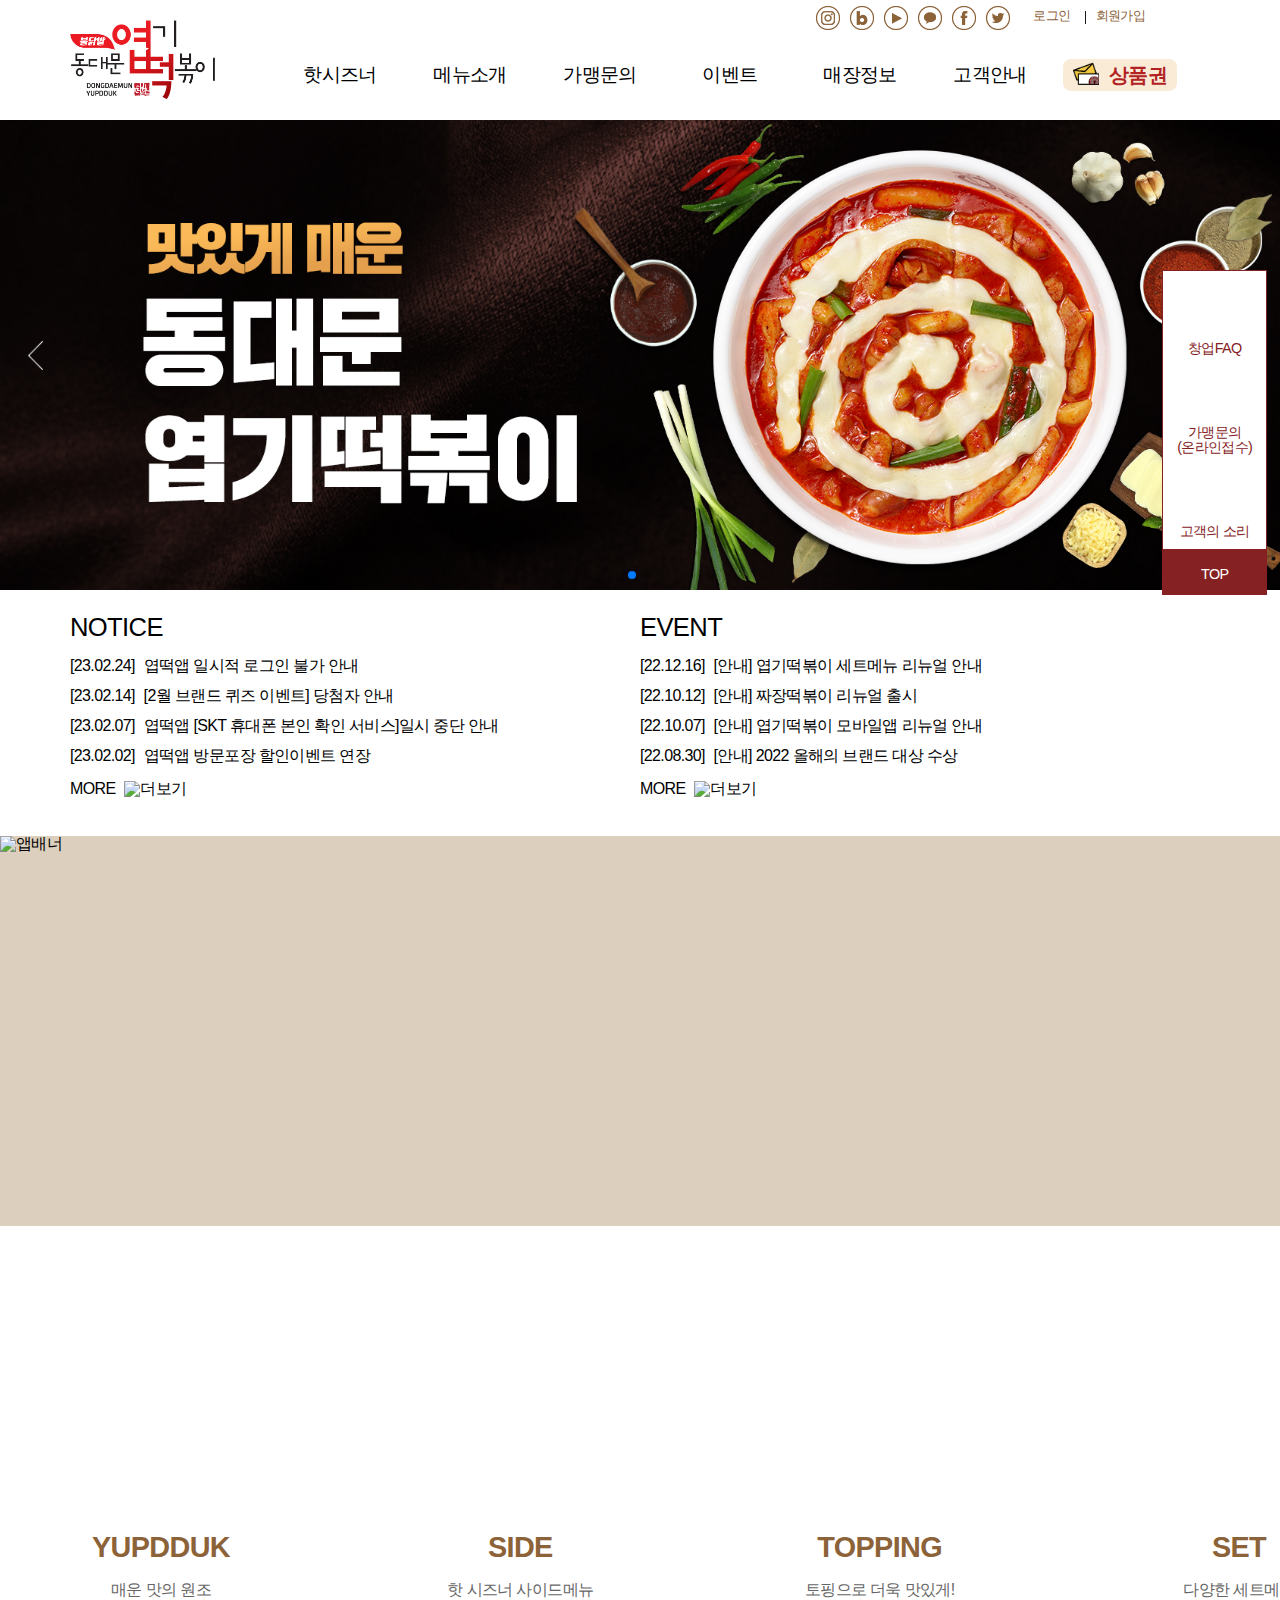
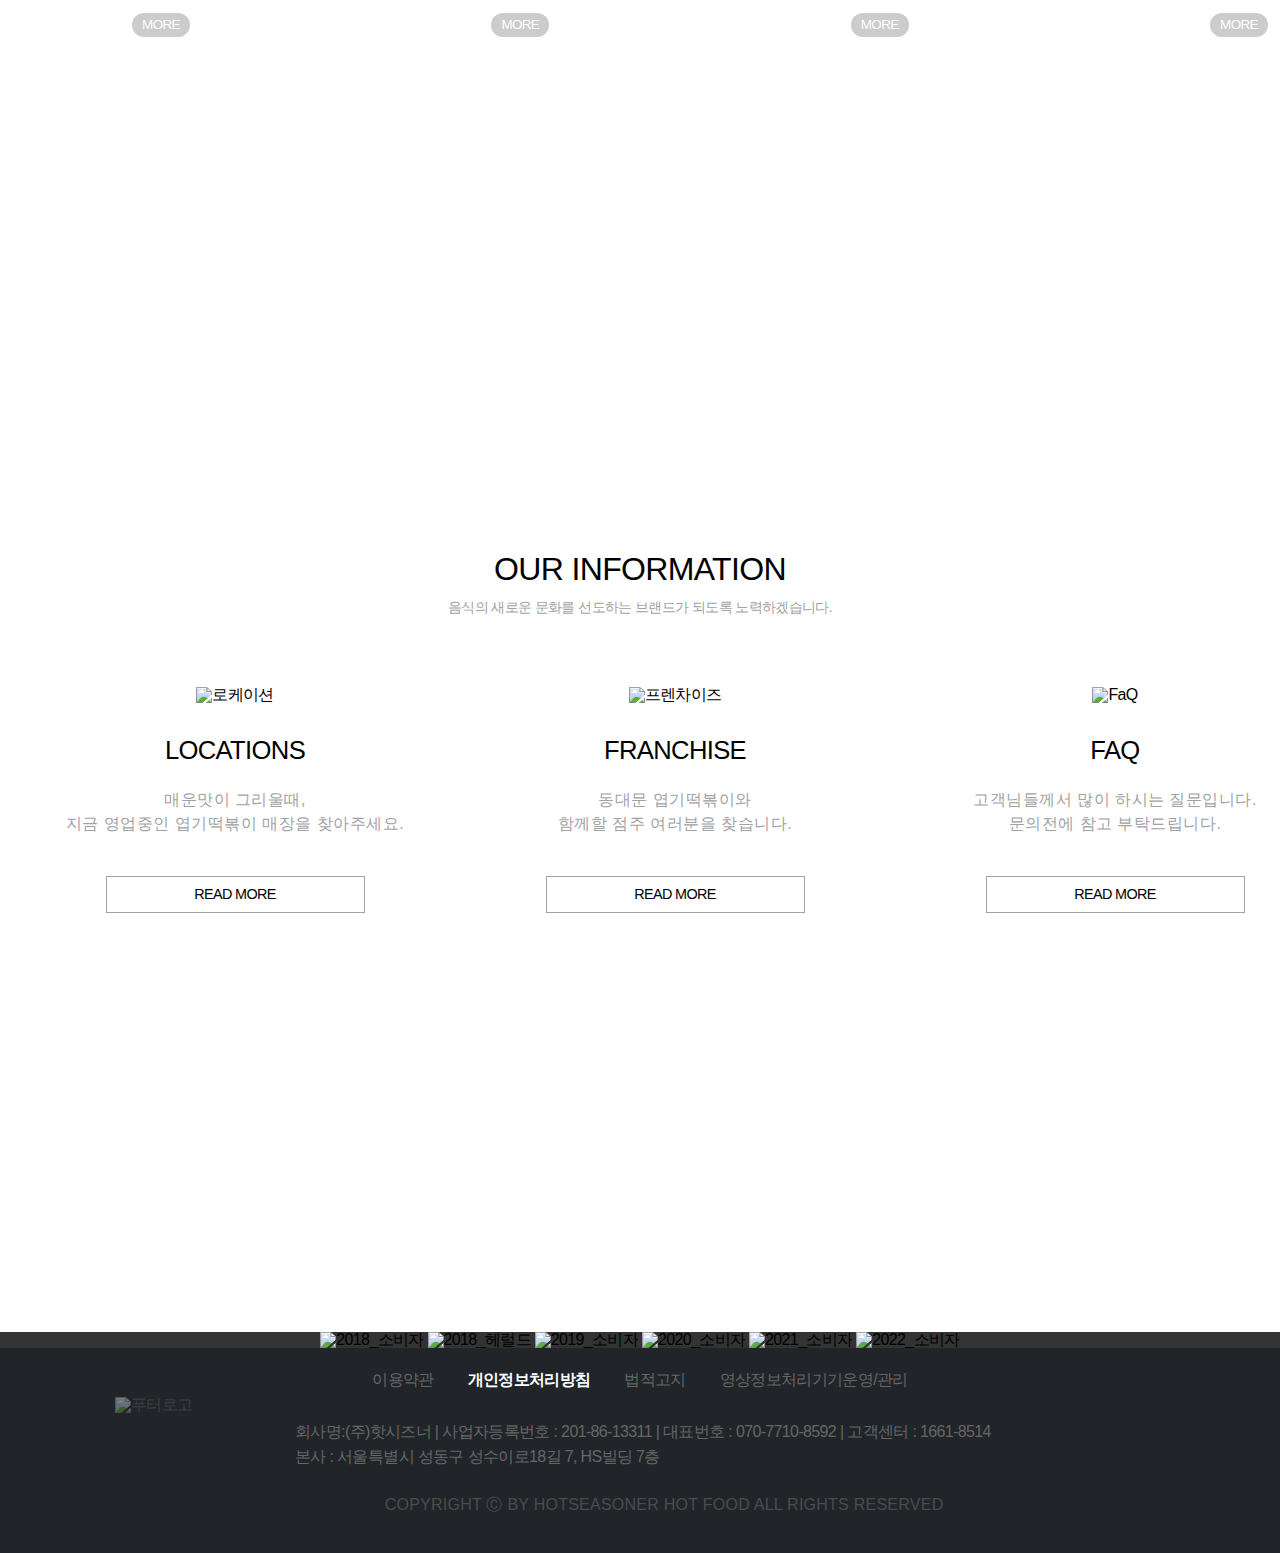
==== index.html @ ea58d8e4 "Merge pull request #7 from devicepac/devicepac" ====
<!DOCTYPE html>
<html lang="ko">
  <head>
    <meta charset="UTF-8" />
    <meta http-equiv="X-UA-Compatible" content="IE=edge" />
    <meta
      name="viewport"
      content="width=device-width, initial-scale=1.0, minimun-scale=1.0, maximum-scale=1, user-scalable=no"
    />
    <title>엽기떡볶이</title>
    <!-- Link Swiper's CSS -->
    <!-- <link
      rel="alternate"
      media="only screen and (max-width: 640px)"
      href="https://m.interpark.com"
    /> -->
    <!-- *필수 html5 버전처리 -->
    <!--[if lt IE 9]>
      <script src="js/html5shiv.js"></script>
    <![endif]-->

    <!-- css 초기화 -->
    <link rel="stylesheet" href="./css/reset.css" />

    <!-- vender pre fix -->
    <!-- 다양한 웹브라우저가 호환되게 하는 작업 -->
    <script src="js/prefixfree.min.js"></script>

    <!-- 반응형 -->
    <script src="/js/respond.min.js"></script>
    <!-- Jquery -->
    <script src="https://code.jquery.com/jquery-3.6.0.js"></script>
    <script src="./js/my.js"></script>
    <!-- Swiper JS -->
    <link
      rel="stylesheet"
      href="https://cdn.jsdelivr.net/npm/swiper@9/swiper-bundle.min.css"
    />
    <script src="https://cdn.jsdelivr.net/npm/swiper@9/swiper-bundle.min.js"></script>
    <!--//Swiper JS -->

    <link rel="stylesheet" href="./css/style.css" />
    <link rel="stylesheet" href="./css/header.css" />
    <link rel="stylesheet" href="./css/mainslide.css" />
    <link rel="stylesheet" href="./css/notice.css" />
    <link rel="stylesheet" href="./css/banner.css" />
    <link rel="stylesheet" href="./css/reco-menu.css" />
    <link rel="stylesheet" href="./css/quickmenu.css" />
    <link rel="stylesheet" href="./css/footer.css" />
    <link rel="stylesheet" href="./css/notice.css" />
    <link rel="stylesheet" href="./css/quickmenu.css" />
  </head>
  <body>
    <!-- 전체틀 -->
    <div class="quickmenu">
      <ul class="quickmenu-list">
        <li><a href="#"> 창업FAQ </a></li>
        <li>
          <a href="#">
            가맹문의
            <p>(온라인접수)</p>
          </a>
        </li>
        <li>
          <a href="#"> 고객의 소리 </a>
        </li>
        <li class="scroll-top-btn">
          <a href="#"> TOP </a>
        </li>
      </ul>
    </div>
    <div id="wrap">
      <!-- 헤더 -->
      <header class="header">
        <div class="inner">
          <div class="logo">
            <a href="#">
              <img src="./images/logo.png" alt="로고" />
            </a>
          </div>
          <div class="header-menu">
            <div class="social">
              <ul class="sns-link">
                <li>
                  <a href="#"
                    ><img src="./images/sns-instargram.png" alt="sns-이미지"
                  /></a>
                </li>
                <li>
                  <a href="#"
                    ><img src="./images/sns-blog.png" alt="sns-이미지"
                  /></a>
                </li>
                <li>
                  <a href="#"
                    ><img src="./images/sns-youtube.png" alt="sns-이미지"
                  /></a>
                </li>
                <li>
                  <a href="#"
                    ><img src="./images/sns-kakao.png" alt="sns-이미지"
                  /></a>
                </li>
                <li>
                  <a href="#"
                    ><img src="./images/sns-facebook.png" alt="sns-이미지"
                  /></a>
                </li>
                <li>
                  <a href="#"
                    ><img src="./images/sns-tw.png" alt="sns-이미지"
                  /></a>
                </li>
              </ul>
              <ul class="account-box">
                <li><a href="#">로그인</a></li>
                <li><a href="#">회원가입</a></li>
              </ul>
            </div>
            <div class="nav-area">
              <ul class="main-menu">
                <li><a href="#">핫시즈너</a></li>
                <li><a href="#">메뉴소개</a></li>
                <li><a href="#">가맹문의</a></li>
                <li><a href="#">이벤트</a></li>
                <li><a href="#">매장정보</a></li>
                <li><a href="#">고객안내</a></li>
                <li>
                  <a href="#" class="gift-card">
                    <span>
                      <img src="./images/GiftCard.png" alt="상품권 이미지" />
                      상품권
                    </span>
                  </a>
                </li>
              </ul>
              <div class="sub-menu">
                <div class="inner">
                  <ul class="sub-menu-list">
                    <li><a href="#">회사소개</a></li>
                    <li><a href="#">BI&CI</a></li>
                    <li><a href="#">브랜드소개</a></li>
                    <li><a href="#">오시는길</a></li>
                  </ul>
                  <ul class="sub-menu-list">
                    <li><a href="#">엽기떡볶이 메뉴</a></li>
                  </ul>
                  <ul class="sub-menu-list">
                    <li><a href="#">인테리어</a></li>
                    <li><a href="#">창업절차</a></li>
                    <li><a href="#">개설비용</a></li>
                    <li><a href="#">창업FAQ</a></li>
                    <li><a href="#">가맹문의</a></li>
                  </ul>
                  <ul class="sub-menu-list">
                    <li><a href="#">이벤트&안내</a></li>
                  </ul>
                  <ul class="sub-menu-list">
                    <li><a href="#">엽기떡볶이 매장</a></li>
                  </ul>
                  <ul class="sub-menu-list">
                    <li><a href="#">공지사항</a></li>
                    <li><a href="#">자주하는 질문</a></li>
                    <li><a href="#">고객의 소리</a></li>
                    <li><a href="#">엽기떡볶이 미디어</a></li>
                  </ul>
                  <ul class="sub-menu-list">
                    <li><a href="#">상품권 구매</a></li>
                    <li><a href="#">상품권 연장</a></li>
                    <li><a href="#">상품권 환불</a></li>
                    <li><a href="#">상품권 재발급</a></li>
                    <li><a href="#">상품권 유의사항</a></li>
                  </ul>
                </div>
              </div>
            </div>
          </div>
          <div class="mobile-header-menu">
            <button class="mobile-nav-call">
              <img
                src="./images/mobile-menu-img.png"
                alt="모바일 이미지 버튼"
              />
            </button>
          </div>
          <div class="mobile-nav-warp">
            <div class="mobile-nav-bg"></div>
            <nav class="mobile-nav-menu">
              <div class="account">
                <ul class="account-list">
                  <li><a href="#">로그인</a></li>
                  <li><a href="#">회원가입</a></li>
                </ul>
              </div>
              <ul class="mobile-nav-list">
                <li>
                  <a href="#">핫시즈너</a>
                  <ul class="mobile-lnb-list">
                    <li><a href="#">회사소개</a></li>
                    <li><a href="#">BI&CI</a></li>
                    <li><a href="#">브랜드소개</a></li>
                    <li><a href="#">오시는길</a></li>
                  </ul>
                </li>
                <li>
                  <a href="#">메뉴소개</a>
                  <ul class="mobile-lnb-list">
                    <li><a href="#">엽기떡볶이 메뉴</a></li>
                  </ul>
                </li>
                <li>
                  <a href="#">가맹문의</a>
                  <ul class="mobile-lnb-list">
                    <li><a href="#">인테리어컨셉</a></li>
                    <li><a href="#">창업절차</a></li>
                    <li><a href="#">개설비용</a></li>
                    <li><a href="#">창업FAQ</a></li>
                    <li><a href="#">가맹문의</a></li>
                  </ul>
                </li>
                <li>
                  <a href="#">이벤트</a>
                  <ul class="mobile-lnb-list">
                    <li><a href="#">이벤트 & 안내</a></li>
                  </ul>
                </li>
                <li>
                  <a href="#">매장정보</a>
                  <ul class="mobile-lnb-list">
                    <li><a href="#">엽기떡볶이 매장</a></li>
                  </ul>
                </li>
                <li>
                  <a href="#">고객안내</a>
                  <ul class="mobile-lnb-list">
                    <li><a href="#">공지사항</a></li>
                    <li><a href="#">자주하는 질문</a></li>
                    <li><a href="#">엽기떡볶이 미디어</a></li>
                  </ul>
                </li>
                <li>
                  <a href="#">
                    <span class="mobile-gift-card">
                      <img src="./images/GiftCard.png" alt="상품권 이미지" />
                      상품권
                    </span>
                  </a>
                </li>
              </ul>
            </nav>
          </div>
        </div>
      </header>
      <!-- 슬라이드 -->
      <section class="main-slide">
        <div class="inner">
          <div class="main-slide-control">
            <div class="pagination sw-mainslide-pg"></div>
          </div>
          <button class="sw-bt sw-prev"></button>
          <button class="sw-bt sw-next"></button>
          <div class="swiper main-slide-wrap">
            <div class="swiper-wrapper main-slide-wrapper">
              <div class="swiper-slide">
                <a href="#">
                  <img src="./images/slide1.jpg" alt="메인슬라이드" />
                </a>
              </div>
              <div class="swiper-slide">
                <a href="#">
                  <img src="./images/slide2.png" alt="메인슬라이드" />
                </a>
              </div>
            </div>
          </div>
        </div>
      </section>
      <script>
        var swiper = new Swiper(".main-slide-wrap", {
          slidesPerView: 1,
          speed: 1000,
          loop: true,
          autoplay: {
            delay: 5000,
            disableOnInteraction: false,
          },
          navigation: {
            nextEl: ".main-slide .sw-next",
            prevEl: ".main-slide .sw-prev",
          },
          pagination: {
            el: ".main-slide-control",
            clickable: true,
          },
        });
      </script>
      <!-- 공지사항 -->
      <section class="notice">
        <div class="inner">
          <div class="mobile"></div>
          <div class="notice-left">
            <p>NOTICE</p>
            <ul class="notice-notice">
              <li>
                <span class="notice-notice-list">[23.02.24]</span>
                엽떡앱 일시적 로그인 불가 안내
              </li>
              <li>
                <span class="notice-notice-list">[23.02.14]</span>
                [2월 브랜드 퀴즈 이벤트] 당첨자 안내
              </li>
              <li>
                <span class="notice-notice-list">[23.02.07]</span>
                엽떡앱 [SKT 휴대폰 본인 확인 서비스]일시 중단 안내
              </li>
              <li>
                <span class="notice-notice-list">[23.02.02]</span>
                엽떡앱 방문포장 할인이벤트 연장
              </li>
            </ul>
            <div class="notice-notice-more">
              <a href="#">MORE</a>
              <a href="#"><img src="images/morebtn.png" alt="더보기" /></a>
            </div>
          </div>
          <div class="notice-right">
            <p>EVENT</p>
            <ul class="notice-event">
              <li>
                <span class="notice-event-list">[22.12.16]</span>
                [안내] 엽기떡볶이 세트메뉴 리뉴얼 안내
              </li>
              <li>
                <span class="notice-event-list">[22.10.12]</span>
                [안내] 짜장떡볶이 리뉴얼 출시
              </li>
              <li>
                <span class="notice-event-list">[22.10.07]</span>
                [안내] 엽기떡볶이 모바일앱 리뉴얼 안내
              </li>
              <li>
                <span class="notice-event-list">[22.08.30]</span>
                [안내] 2022 올해의 브랜드 대상 수상
              </li>
            </ul>
            <div class="notice-event-more">
              <a href="#">MORE</a>
              <a href="#"><img src="images/morebtn.png" alt="더보기" /></a>
            </div>
          </div>
        </div>
      </section>
      <!-- 중간베너 -->
      <section class="banner">
        <div class="inner">
          <div class="banner-appbanner">
            <img src="images/app.banner.jpg" alt="앱배너" />
          </div>
        </div>
      </section>
      <!-- 추천메뉴 -->
      <section class="reco-menu">
        <div class="inner">
          <div class="reco-menu-title">
            <p>YUPDDUK MENU</p>
            <p>엽기떡볶이가 추천합니다.</p>
          </div>
          <ul class="reco-menu-list">
            <li>
              <div class="reco-menu-inner">
                <div class="reco-menu-innerbox">
                  <p>YUPDDUK</p>
                  <p>매운 맛의 원조</p>
                  <a href="#">MORE</a>
                </div>
              </div>
            </li>
            <li>
              <div class="reco-menu-inner">
                <div class="reco-menu-innerbox">
                  <p>SIDE</p>
                  <p>핫 시즈너 사이드메뉴</p>
                  <a href="#">MORE</a>
                </div>
              </div>
            </li>
            <li>
              <div class="reco-menu-inner">
                <div class="reco-menu-innerbox">
                  <p>TOPPING</p>
                  <p>토핑으로 더욱 맛있게!</p>
                  <a href="#">MORE</a>
                </div>
              </div>
            </li>
            <li>
              <div class="reco-menu-inner">
                <div class="reco-menu-innerbox">
                  <p>SET</p>
                  <p>다양한 세트메뉴</p>
                  <a href="#">MORE</a>
                </div>
              </div>
            </li>
          </ul>
        </div>
      </section>
      <!-- 비즈니스 -->
      <section class="bis">
        <div class="inner">
          <!-- 비지니스 타이틀 -->
          <div class="bis-title">
            <p>OUR INFORMATION</p>
            <h2>
              음식의 새로운 문화를 선도하는 브랜드가 되도록 노력하겠습니다.
            </h2>
          </div>
          <!-- 비지니스 메뉴 버튼 -->
          <div class="bis-gnb">
            <a href="#">
              <div class="bis-menu">
                <div class="bis-n">
                  <img src="/images/Location.jpg" alt="로케이션" />
                  <h3>LOCATIONS</h3>
                  <p>
                    매운맛이 그리울때,<br />지금 영업중인 엽기떡볶이 매장을
                    찾아주세요.
                  </p>
                  <div class="bis-button">
                    <p>READ MORE</p>
                  </div>
                </div>
              </div>
            </a>
            <a href="#">
              <div class="bis-menu">
                <div class="bis-n">
                  <img src="/images/FranChise.jpg" alt="프렌차이즈" />
                  <h3>FRANCHISE</h3>
                  <p>동대문 엽기떡볶이와<br />함께할 점주 여러분을 찾습니다.</p>
                  <div class="bis-button">
                    <p>READ MORE</p>
                  </div>
                </div>
              </div>
            </a>
            <a href="#">
              <div class="bis-menu">
                <div class="bis-n">
                  <img src="/images/faq.jpg" alt="FaQ" />
                  <h3>FAQ</h3>
                  <p>
                    고객님들께서 많이 하시는 질문입니다.<br />문의전에 참고
                    부탁드립니다.
                  </p>
                  <div class="bis-button">
                    <p>READ MORE</p>
                  </div>
                </div>
              </div>
            </a>
          </div>
          <!-- SNS -->
          <div class="bis-sns">
            <div class="bis-sns-u">
              <p>YUPDDUK SNS</p>
              <hr>
            </div>
            <div class="bis-sns-icon">
              <ul class="bis-sns-icon-t">
                <li><a href="#"><img src="/images/float_instargram3.png" alt=""></a></li>
                <li><a href="#"><img src="/images/float_blog3.png" alt=""></a></li>
                <li><a href="#"><img src="/images/float_youtube3.png" alt=""></a></li>
                <li><a href="#"><img src="/images/float_kakaotalk3.png" alt=""></a></li>
                <li><a href="#"><img src="/images/float_facebook3.png" alt=""></a></li>
                <li><a href="#"><img src="/images/float_twitter3.png" alt=""></a></li>
              </ul>
            </div>
            <div class="bis-sns-b">
              <p>YUPDDUK INSTARGRAM</p>
            </div>
          </div>
        </div>
      </section>
      <!-- 푸터 -->
      <footer class="footer">
        <div class="inner">
          <!-- 푸터 상단 -->
          <div class="footer-top">
            <div class="footer-top-i">
              <img src="/images/awards2.png" alt="2018_소비자" />
              <img src="/images/awards3.png" alt="2018_헤럴드" />
              <img src="/images/awards4.png" alt="2019_소비자" />
              <img src="/images/awards5.png" alt="2020_소비자" />
              <img src="/images/awards6.png" alt="2021_소비자" />
              <img src="/images/awards1.png" alt="2022_소비자" />
            </div>
          </div>
          <!-- 푸터 하단 -->
          <div class="footer-bottom">
            <div class="footer-bottom-i">
              <div class="footer-bottom-Information">
                <div class="footer-row">
                  <span class="fo-l"><a href="#">이용약관</a></span>
                  <span><a href="#"><strong>개인정보처리방침</strong></a></span>
                </div>
                <div class="footer-row">
                  <span class="fo-l"><a href="#">법적고지</a></span>
                  <span><a href="#">영상정보처리기기운영/관리</a></span>
                </div>
                <div class="footer-row-h">
                  <span><a href="#">TOP</a></span>
                </div>
              </div>
              <div class="footer-bottom-d">
                <div class="footer-bottom-company">
                  <div class="footer-bottom-company-left">
                    <img src="/images/footer_logo.png" alt="푸터로고" />
                  </div>
                  <div class="footer-bottom-company-right">
                    <div class="footer-bottom-company-right-u">
                      회사명:(주)핫시즈너 | 사업자등록번호 : 201-86-13311 |
                      대표번호 : 070-7710-8592 | 고객센터 : 1661-8514
                    </div>
                    <div class="footer-bottom-company-right-d">
                      본사 : 서울특별시 성동구 성수이로18길 7, HS빌딩 7층
                    </div>
                  </div>
                  <div class="footer-bottom-company-right-h">
                    <p>(주)핫시즈너</p>
                    <p>서울특별시 성동구 성수이로18길 7, HS빌딩 7층</p>
                    <p>대표번호 : 070-7710-8592&nbsp;&nbsp;&nbsp;&nbsp;&nbsp;&nbsp;고객센터 : 1661-8514</p>
                  </div>
                  <div class="footer-bottom-copyright-h">
                    <p>COPYRIGHT Ⓒ BY HOTSEASONER HOT FOOD ALL RIGHTS RESERVED</p>
                  </div>
                </div>
                <div class="footer-bottom-copyright">
                  <p>COPYRIGHT Ⓒ BY HOTSEASONER HOT FOOD ALL RIGHTS RESERVED</p>
                </div>
              </div>
            </div>
          </div>
        </div>
      </footer>
    </div>
  </body>
</html>
---- css/style.css ----
@charset "utf-8";
@import url("/css/font.css");

* {
  margin: 0;
  padding: 0;
  box-sizing: border-box;
  outline-style: none;
}
ul li {
  list-style: none;
}
a {
  color: #000;
  text-decoration: none;
}
img {
  vertical-align: middle;
  border: 0;
}
html {
  font-size: 16px;
}
body {
  font-family: "Noto Sans KR", sans-serif;
  line-height: 1;
  color: #000;
  letter-spacing: -0.64px;
  word-break: keep-all;
}
/* 공통클래스 */

/* float 해제 */
.clearfix::after {
  display: block;
  position: relative;
  content: "";
  width: 100%;
  clear: both;
}

/* 섹션 */
#wrap {
  padding-top: 120px;
}

.header {
  position: fixed;
  z-index: 9999;
  top: 0px;
  left: 0px;
  width: 100%;
  background: #fff;
}

/* 메인슬라이드 */

#wrap {
  padding-top: 120px;
}

@media screen and(max-width:1200px) {
}

@media screen and (max-width: 990px) {
  #wrap {
    padding-top: 57px;
  }
}

@media screen and(max-width:768px) {
}

@media screen and(max-width:576px) {
}
---- css/header.css ----
@charset "utf-8";

.header > .inner {
  display: flex;
  margin: 0 auto;
  max-width: 1140px;
  height: 120px;
}
.header .logo {
}

.header .logo > a {
  display: flex;
  flex-direction: column;
  justify-content: center;
  width: 100%;
  height: 100%;
}

.header .logo > a > img {
  width: 145px;
}

.header-menu {
  width: calc(100% - 145px);
}

.header-menu > .social {
  display: flex;
  justify-content: flex-end;
  width: 100%;
  height: 30px;
  padding-right: 55px;
  padding-top: 6px;
}

.social > .sns-link {
  margin-right: 8px;
  display: flex;
  height: 100%;
}
.sns-link > li {
  margin-right: 10px;
}

.sns-link > li > a {
  display: block;
}
.sns-link > li > a > img {
  width: 24px;
  height: 24px;
}

.account-box {
  display: flex;
  height: 100%;
}

.account-box > li {
  position: relative;
  margin-right: 10px;
}

.account-box > li > a {
  display: block;
  line-height: 20.16px;
  color: rgba(140, 98, 57);
  font-weight: 300;
  font-size: 13.44px;
  padding: 0px 10px;
}

.account-box > li > a:first-child {
  padding-left: 5px;
}

.account-box > li:last-child {
  margin-right: 0;
}

.account-box > li:first-child::after {
  display: block;
  position: absolute;
  right: -5px;
  top: 5px;
  content: "";
  width: 1px;
  height: 13.44px;
  background-color: #191919;
}

.header-menu > .nav-area {
  width: 100%;
  height: calc(100% - 30px);
  box-sizing: border-box;
  padding-left: 60px;
}

.main-menu {
  display: flex;
  width: 100%;
  height: 100%;
}

.main-menu > li {
  display: flex;
  flex-direction: column;
  justify-content: center;
  width: 130px;
}

.main-menu > li > a {
  display: block;
  width: 100%;
  text-align: center;
  font-size: 19.2px;
  font-family: 500;
}

.nav > li {
  display: flex;
  flex-direction: column;
  justify-content: center;
  width: 130px;
}

.nav > li > a {
  display: block;
  width: 100%;
  text-align: center;
  font-size: 19.2px;
  font-weight: 500;
}

.gift-card > span {
  background-color: #faebd7;
  padding: 5px 10px 5px 10px;
  border-radius: 8px;
  color: firebrick;
  font-weight: 700;
  font-size: 20px;
}

.gift-card > span > img {
  height: 23px;
  margin-right: 5px;
  margin-top: -6px;
}

.sub-menu {
  display: none;
  position: absolute;
  top: 120px;
  left: 0px;
  width: 100%;
  background-color: rgba(0, 0, 0, 0.9);
}

.sub-menu .inner {
  display: flex;
  justify-content: flex-start;
  margin: 0 auto;
  max-width: 1140px;
  height: 190px;
  padding-left: 205px;
}

.sub-menu-list {
  display: flex;
  flex-direction: column;
  width: 130px;
  height: 100%;
}
.sub-menu-list > li > a {
  display: block;
  width: 100%;
  text-align: center;
  font-size: 14.4px;
  line-height: 21.6px;
  padding-top: 12px;
  color: #fff;
  transition-duration: 0.1s;
}
.sub-menu-list > li > a:hover {
  color: rgb(255, 215, 0);
  font-size: 15px;
}

.mobile-header-menu {
  display: none;
  position: relative;
  width: calc(100% - 145px);
}

.mobile-header-menu > .mobile-nav-call {
  position: absolute;
  top: 50%;
  right: 30px;
  padding: 0px 8px;
  border: none;
  background: none;
  transform: translate(0%, -50%);
  cursor: pointer;
}

.mobile-nav-call > img {
  width: 24px;
  height: 24px;
}

.mobile-nav-warp {
  display: none;
  z-index: 99999;
  position: fixed;
  right: 0px;
  top: 0px;
  width: 100vw;
  height: 100vh;
}

.mobile-nav-warp > .mobile-nav-bg {
  position: absolute;
  top: 0px;
  left: 0px;
  width: 100%;
  height: 100%;
  background: rgba(0, 0, 0, 0.5);
}

.mobile-nav-warp > .mobile-nav-menu {
  position: absolute;
  right: -300px;
  top: 0px;
  display: flex;
  flex-direction: column;
  width: 300px;
  height: 100%;
  background-color: #f8f4eb;
}

.mobile-nav-menu > .account {
  width: 100%;
  height: 55.5px;
  padding: 20px 16px 16px 17px;
}

.account > .account-list {
  display: flex;
  width: 100%;
  height: auto;
}

.account-list > li {
  position: relative;
  margin-right: 15px;
  font-size: 15px;
}

.account-list > li:first-child::after {
  position: absolute;
  right: -8px;
  top: 0px;
  display: block;
  content: "";
  width: 1px;
  height: 15px;
  background-color: #000;
}

.mobile-nav-list {
  display: flex;
  flex-direction: column;
  width: 100%;
  height: auto;
}

.mobile-nav-list > li:first-child {
  border-top: 1px solid #e1d6c7;
}

.mobile-nav-list > li {
  width: 100%;
  border-bottom: 1px solid #e1d6c7;
}

.mobile-nav-list > li > a {
  display: block;
  width: 100%;
  padding: 20px 16px 20px 30px;
  font-size: 15px;
  color: #8c6239;
  border-bottom: 1px solid #e1d6c7;
}

.mobile-lnb-list {
  display: none;
  width: 100%;
  height: auto;
}

.mobile-lnb-list > li {
  width: 100%;
}

.mobile-lnb-list > li > a {
  display: block;
  width: 100%;
  padding: 20px 16px 20px 45px;
  font-size: 15px;
  color: #8c6239;
  background: #fff;
  transition-duration: 0.1s;
  border-bottom: 1px solid #e1d6c7;
}

.mobile-lnb-list > li > a:hover {
  background: #de1d24;
  color: #fff;
}

.mobile-gift-card {
  background-color: #faebd7;
  padding: 10px;
  border-radius: 8px;
  color: firebrick;
  font-weight: 700;
  font-size: 14px;
}

.mobile-nav-list > li:last-child {
  padding-left: 20px;
}

.mobile-gift-card > img {
  height: 23px;
  margin-right: 5px;
}
@media screen and (max-width: 1200px) {
  .header > .inner {
    max-width: 960px !important;
  }
  .header-menu {
    display: none;
  }
  .mobile-header-menu {
    display: block;
  }
}

@media screen and (max-width: 990px) {
  .header > .inner {
    max-width: 720px !important;
  }
}

@media screen and (max-width: 770px) {
  .header {
    height: auto;
  }
  .header > .inner {
    max-width: 540px !important;
    height: 57px;
  }
  .header .logo > a {
    margin-right: 16px;
  }
  .header .logo > a > img {
    width: 80px;
    height: auto;
  }
}

@media screen and (max-width: 576px) {
}
---- css/mainslide.css ----
@charset "utf-8";

.main-slide {
  width: 100%;
}
.main-slide > .inner {
  position: relative;
  width: 100%;
  height: 620px;
  transition-duration: 0.3s;
}

.main-slide-wrap {
  height: 100%;
}

.swiper-slide > a {
  position: relative;
  display: block;
  width: 100%;
  height: 100%;
  overflow: hidden;
}

.swiper-slide > a > img {
  position: absolute;
  top: 50%;
  left: 50%;
  transform: translate(-50%, -50%);
}

.main-slide .sw-bt {
  position: absolute;
  z-index: 999;
  width: 50px;
  height: 50px;
  border-radius: 25px;
  border: none;
  background: url(../images/slide-allow.png) no-repeat center;
  background-size: 15px;
  cursor: pointer;
}

.main-slide .sw-prev {
  left: 10px;
  top: 50%;
  transform: translateY(-50%);
}

.main-slide .sw-next {
  transform: scaleX(-1);
  right: 10px;
  top: 50%;
  transform: scaleX(-100%);
}

.main-slide-control {
  position: absolute;
  text-align: center;
  z-index: 999;
  bottom: 10px;
}

@media screen and (max-width: 1600px) {
  .main-slide > .inner {
    height: 470px;
    transition-duration: 0.01s;
  }
  .swiper-slide > a > img {
    height: 100%;
  }
}

@media screen and (max-width: 1200px) {
  .main-slide > .inner {
    height: 105vw;
  }
  .swiper-slide > a > img {
    top: 0px;
    transform: translate(-50%, -0%);
    width: 100%;
  }
  .main-slide-wrapper > div:first-child > a > img {
    content: url("/images/m-slide1.jpg");
  }
  .main-slide-wrapper > div:nth-child(2) > a > img {
    content: url("/images/m-slide2.png");
  }
}
---- css/notice.css ----
@charset "utf-8";


.notice .inner {
  margin: 0 auto;
  max-width: 1140px;
  height: 246px;
}
.notice > .inner > div {
  float: left;
}
/* 왼쪽 섹션 */
.notice-left {
    padding-top:15px;
  width: 50%;
  height: 100%;
}
.notice-left p {
  font-size: 1.6rem;
  margin: 10px 0;
}
.notice-notice{}
.notice-notice li{
    padding: 7px 0;
}
.notice-notice-list{
    padding-right:5px;
}
.notice-notice-more{
    padding-top: 10px;
}
.notice-notice-more a{
}
.notice-notice-more a img{
    margin-left:5px;
    height: 20px;
    width: 20px;
}
/* 오른쪽 섹션 */
.notice-right {
    padding-top:15px;
  width: 50%;
  height: 100%;
}
.notice-right p {
    font-size: 1.6rem;
    margin: 10px 0;
}
.notice-event{}
.notice-event li{
    padding:7px 0;
}
.notice-event-list{
    padding-right:5px;
}
.notice-event-more{
    padding-top: 10px;
}
.notice-event-more a{}
.notice-event-more a img{
    margin-left:5px;
    height: 20px;
    width: 20px;

}
---- css/banner.css ----
@charset "utf-8";

.banner .inner {
  max-width: 1903px;
  height: 390px;
  background: #ddcfbd;
}
.banner-appbanner > img {
  margin: auto;
  display: block;
  height: 390px;
  width: 1500px;
}
---- css/reco-menu.css ----
@charset "utf-8";

.reco-menu .inner {
  margin: 0 auto;
  max-width: 1903px;
  height: 855px;
  background: url("/images/menu-background.jpg") no-repeat center;
}
.reco-menu-title {
  text-align: center;
  padding: 90px;
}
.reco-menu-title p:first-child {
  font-size: 2.4rem;
  font-weight: 400;
  color: #fff;
}
.reco-menu-title p:last-child {
  font-size: 1.2rem;
  font-weight: 300;
  padding-top: 21px;
  color: #fff;
  opacity: 0.8;
}
.reco-menu-list {
  display: flex;
  justify-content: space-between;
  width: 1400px;
  height: 430px;
  margin: 0 auto;
}

.reco-menu-list > li {
  width: 322px;
  height: 100%;
  background: #fff;
}

.reco-menu-inner {
  width: 100%;
  height: 100%;
}
.reco-menu-list li:hover {
  width: 322px;
  height: 100%;
  background: red;
}

.reco-menu-list > li:first-child > div {
  background: url("/images/yupdduk.png") no-repeat;
  background-position: center bottom;
  background-size: 335px;
}
.reco-menu-innerbox {
  text-align: center;
}
.reco-menu-list
  li:hover
  > .reco-menu-inner
  > .reco-menu-innerbox
  > p:first-child {
  font-size: 1.8rem;
  font-weight: 400;
  padding-top: 3rem;
  padding-bottom: 1rem;
  color: #fff;
  font-weight: 600;
  transform: translateY(10px);
}
.reco-menu-innerbox p:first-child {
  font-size: 1.8rem;
  font-weight: 400;
  padding-top: 3rem;
  padding-bottom: 1rem;
  color: #8c6239;
  font-weight: 600;
  transition: all 0.7s ease-out;
}
.reco-menu-list
  li:hover
  > .reco-menu-inner
  > .reco-menu-innerbox
  > p:nth-child(2) {
  margin: 5px 0 15px 0;
  color: #fff;
  transform: translateY(10px);
}
.reco-menu-innerbox p:nth-child(2) {
  margin: 5px 0 15px 0;
  color: #666;
  transition: all 0.7s ease-out;
}
.reco-menu-list li:hover > .reco-menu-inner > .reco-menu-innerbox a {
  display: inline-block;
  font-size: 1rem;
  font-weight: 300;
  background: #d8b166;
  color: #fff;
  border-radius: 30px;
  padding: 5px 10px;
  transform: translateY(10px);
}
.reco-menu-innerbox a {
  display: inline-block;
  font-size: 0.84rem;
  font-weight: 300;
  background: #ccc;
  color: #fff;
  border-radius: 30px;
  padding: 5px 10px;
  transition: all 0.7s ease-out;
}
.reco-menu-list > li:nth-child(2) > div {
  background: url("/images/side.png") no-repeat;
  background-position: center bottom;
  background-size: 335px;
}
.reco-menu-list > li:nth-child(3) > div {
  background: url("/images/topping.png") no-repeat;
  background-position: center bottom;
  background-size: 335px;
}
.reco-menu-list > li:last-child > div {
  background: url("/images/set.png") no-repeat;
  background-position: center bottom;
  background-size: 335px;
}
---- css/quickmenu.css ----
@charset "utf-8";

.quickmenu {
  z-index: 9999;
  position: fixed;
  top: 30%;
  right: 1%;
  width: 105px;
  height: auto;
  border: 1px solid#852123;
  background: #fff;
  font-size: 0.9em;
}

.quickmenu > .quickmenu-list {
  display: flex;
  flex-direction: column;
  width: 100%;
  height: 100%;
}

.quickmenu-list > li {
  width: 100%;
  height: auto;
}

.quickmenu-list > li > a {
  display: block;
  width: 100%;
  height: 100%;
  text-align: center;
  padding-top: 70px;
  color: #852123;
  background-size: 53px 53px;
}

.quickmenu-list > li:first-child > a {
  background: url("/images/flyimg1.png") no-repeat center;
  background-size: 53px 53px;
}

.quickmenu-list > li:nth-child(2) > a {
  background: url("/images/flyimg2.png") no-repeat center 10px;
}

.quickmenu-list > li:nth-child(3) > a {
  background: url("/images/flyimg3.png") no-repeat center 10px;
  background: url("/images/flyimg2.png") no-repeat center 10px;
}

.quickmenu-list > li:nth-child(3) > a {
  background: url("/images/flyimg3.png") no-repeat center 10px;
}

.quickmenu-list > li:nth-child(4) {
  margin-top: 10px;
  background: #852123;
}
.quickmenu-list > li:nth-child(4) > a {
  line-height: 40px;
  padding-top: 5px;
  background-size: 5px 5px;
  color: #fff;
  background: url("/images/flly_arrow_top.png") no-repeat center 8px;
}
---- css/footer.css ----
@charset "utf-8";
/* 비지니스 */
.bis {
  height: 850.59px;
  padding: 72px 0;
  text-align: center;
}
.bis .inner {
  margin-left: auto;
  margin-right: auto;
  padding: 0 15px;
  max-width: 1400px;
  width: 100%;
  height: 686.59px;
  position: relative;
}
.bis-title > p {
  font-size: 32px;
  margin-bottom: 15px;
}
.bis-title > h2 {
  font-size: 14.4px;
  margin-bottom: 48px;
  color: #a0a2a4;
}
.bis-gnb {
  width: auto;
  display: flex;
  justify-content: space-between;
  position: absolute;
}
.bis-gnb > a:hover {
  transition: all 1s;
  border: 1px solid #000;
  box-shadow: 0 15px 25px 0 #ddd;
  box-sizing: border-box;
}
.bis-gnb > a:hover .bis-button {
  transition: all 1s;
  background: #000;
  color: #fff;
}
.bis-gnb > a:hover img {
  transition: all 1s;
  filter: brightness(50%);
}
.bis-menu {
  display: inline-block;
  padding: 0 15px;
  height: 557.31px;
}
.bis-n {
  width: 410px;
  height: 491.31px;
  margin: 24px auto 0;
}
.bis-n > img {
  width: 100%;
  height: 270px;
}
.bis-n > h3 {
  font-size: 25.6px;
  margin-bottom: 24px;
  padding-top: 35px;
}
.bis-n > p {
  font-size: 16px;
  margin-bottom: 16px;
  font-weight: 300;
  color: #6c757d;
  letter-spacing: 0.5px;
  line-height: 24px;
  color: #a0a2a4;
}
.bis-n .bis-button {
  margin: 40px 75.5px;
  padding: 10px;
  border: 1px solid #a0a2a4;
}
.bis-button p {
  font-size: 14.4px;
  height: 15px;
  width: 100%;
  border: none;
}
.bis-sns {
  display: none;
}
@media screen and (max-width: 1200px) {
  .bis {
    height: 192px;
    padding: 0 0 32px;
    margin-bottom: 32px;
  }
  .bis > .inner {
    height: 160px;
    width: 960px;
    margin: 0 auto;
  }
  .bis-title,
  .bis-gnb {
    display: none;
  }
  .bis-sns {
    display: block;
  }
  .bis-sns-u {
    color: #8c6239;
    font-size: 19.2px;
    height: 61.8px;
    padding: 0 15px;
    font-weight: 500;
    letter-spacing: 0.5px;
  }
  .bis-sns-u p {
    height: 28.8px;
    margin-bottom: 15px;
  }
  .bis-sns-u hr {
    margin: 16px auto;
    background: #8c6239;
    height: 1px;
    max-width: 16px;
  }
  .bis-sns-icon {
    width: 100%;
    height: 48px;
    padding: 0 15px;
  }
  .bis-sns-icon-t {
    display: flex;
  }
  .bis-sns-icon-t li {
    width: 150px;
    display: inline-block;
    justify-content: space-around;
  }
  .bis-sns-icon img {
    width: 40px;
    height: 40px;
  }
  .bis-sns-b {
    margin-top: 16px;
    height: 35.19px;
    display: flex;
    flex-basis: 100%;
    align-items: center;
    color: #8c6239;
    margin: 8px 0px;
    font-size: 12.8px;
  }
  .bis-sns-b::after,
  .bis-sns-b::before {
    content: "";
    flex-grow: 1;
    background: #f7f0e4;
    height: 1px;
    font-size: 0px;
    line-height: 0px;
    margin: 0px 16px;
  }
}
@media screen and (max-width: 992px) {
  .bis > .inner {
    width: 720px;
  }
  .bis-sns-icon {
    width: 690px;
  }
  .bis-sns-icon-t li {
    width: 110px;
  }
}
@media screen and (max-width: 768px) {
  .bis > .inner {
    width: 540px;
  }
  .bis-sns-icon {
    width: 510px;
  }
  .bis-sns-icon-t li {
    width: 80px;
  }
}
@media screen and (max-width: 576px) {
  .bis > .inner {
    margin: 0;
    width: 555px;
    padding: 0 15px;
  }
  .bis-sns-icon-t li {
    width: 80.83px;
  }
}
/* 하단 */
.footer {
  font-size: 16px;
}
.footer-top {
  background: #333;
  padding: 0px 15px;
  width: 100%;
  position: relative;
}
.footer-top-i {
  margin: 0 auto;
  text-align: center;
  list-style: none;
}
.footer-top img {
  display: inline-block;
  max-height: 81px;
}
.footer-bottom {
  background: #212529;
  color: #666666;
  padding: 24px 0;
  height: 205px;
  font-size: 16px;
}
.footer-bottom-i {
  display: block;
  margin: 0 auto;
  padding: 0 15px;
  width: 1140px;
  height: 139.09px;
}
.footer-bottom-Information {
  height: 24px;
  text-align: center;
  color: #666666;
}
.footer-row {
  display: inline-block;
}
.footer-row-h {
  display: none;
}
.footer-bottom-Information a {
  padding: 0 15px;
  font-weight: 400;
}
.footer-bottom-Information strong {
  color: #fff;
  font-weight: 600;
}
.footer-bottom-company {
  margin: 0 15px;
  height: 69.09px;
  display: flex;
}
.footer-bottom-company-left {
  width: 180px;
  padding: 0 15px;
  float: left;
}
.footer-bottom-company-left img {
  height: 67.09px;
  opacity: 0.4;
}
.footer-bottom-company-right {
  padding: 0 15px;
  width: 900px;
  text-align: bottom;
  position: relative;
}
.footer-bottom-company-right-u {
  margin-top: 15px;
  position: absolute;
  bottom: 25px;
}
.footer-bottom-company-right-d {
  position: absolute;
  bottom: 0px;
}
.footer-bottom-company-right-h {
  display: none;
}
.footer-bottom-copyright-h {
  display: none;
}
.footer-bottom-copyright {
  width: 1110px;
  height: 48px;
  position: relative;
}
.footer-bottom-copyright p {
  color: #4c4c4c;
  position: absolute;
  bottom: 0px;
  left: 27%;
  letter-spacing: 0.25px;
}
.footer-bottom-i {
  margin: 0 auto;
  padding: 0 15px;
}
.footer-bottom-Information a {
  color: #666666;
}
@media screen and (max-width: 1200px) {
  .footer-top {
    display: none;
  }
  .footer-bottom {
    padding: 0px;
    height: 275px;
    background: #212529;
  }
  .footer-bottom-i {
    margin: 0;
    padding: 0;
    width: 100%;
  }
  .footer-bottom-Information {
    background: #f7f0e4;
    padding: 5px 0 10px;
    width: 100%;
    height: 113.83px;
  }
  .footer-row {
    color: #666666;
    display: block;
    display: flex;
    justify-content: center;
    width: 960px;
    height: 36.61px;
    padding-bottom: 10px;
    border-bottom: 1px solid #ddcbab;
    margin: 0 auto;
  }
  .footer-row-h {
    display: block;
    width: 960px;
    height: 25.61px;
    margin: 0 auto;
    margin-top: 5px;
  }
  .footer-row-h > span > a {
    color: #8c6239;
    padding: 0;
  }
  .fo-l {
    border-right: 1px solid #ddcbab;
  }
  .footer-row > span {
    text-align: center;
    width: 480px;
    margin-top: 5px;
  }
  .footer-row > span > a {
    padding: 0;
    font-size: 14.4px;
  }
  .footer-row > span > a > strong {
    color: #666666;
  }
  .footer-bottom-d {
    height: 159.08px;
    background: #212529;
    padding: 9.6px 0 19.2px;
    margin: 0 auto;
  }
  .footer-bottom-company {
    margin: 0 auto;
    display: block;
    text-align: center;
    font-size: 12.8px;
    position: relative;
    width: 960px;
    padding: 0 15px;
    height: 130.3px;
  }
  .footer-bottom-company-left {
    position: absolute;
    width: calc(100% - 30px);
    text-align: center;
  }
  .footer-bottom-company img {
    width: 80px;
    height: 44.73px;
  }
  .footer-bottom-company-right {
    display: none;
  }
  .footer-bottom-company-right-h {
    display: block;
    text-align: center;
    position: absolute;
    width: calc(100% - 30px);
    bottom: 20px;
  }
  .footer-bottom-company-right-h > p {
    line-height: 20px;
  }
  .footer-bottom-copyright {
    display: none;
  }
  .footer-bottom-copyright-h {
    display: block;
    font-size: 10px;
    width: calc(100% - 30px);
    padding: auto;
    position: absolute;
    bottom: 0;
  }
  .footer-bottom-copyright p {
    text-align: center;
  }
  .footer-bottom-copyright-h p {
    text-align: center;
  }
}
@media screen and (max-width: 992px) {
  .footer-row {
    width: 720px;
  }
  .footer-row-h {
    width: 720px;
  }
  .footer-bottom-company {
    width: 720px;
  }
  .footer-bottom-d {
    padding: 9.6px 0 19.2px;
    margin: 0;
  }
  .footer-bottom-company {
    padding: 0 15px;
    margin: 0 auto;
  }
}
@media screen and (max-width: 768px) {
  .footer-row {
    width: 540px;
  }
  .footer-row-h {
    width: 540px;
  }
  .footer-bottom-company {
    width: 540px;
  }
}
@media screen and (max-width: 576px) {
  .footer-row {
    width: 555px;
  }
  .footer-row-h {
    width: 555px;
  }
  .footer-bottom-company {
    width: 555px;
  }
}
---- css/notice.css ----
@charset "utf-8";


.notice .inner {
  margin: 0 auto;
  max-width: 1140px;
  height: 246px;
}
.notice > .inner > div {
  float: left;
}
/* 왼쪽 섹션 */
.notice-left {
    padding-top:15px;
  width: 50%;
  height: 100%;
}
.notice-left p {
  font-size: 1.6rem;
  margin: 10px 0;
}
.notice-notice{}
.notice-notice li{
    padding: 7px 0;
}
.notice-notice-list{
    padding-right:5px;
}
.notice-notice-more{
    padding-top: 10px;
}
.notice-notice-more a{
}
.notice-notice-more a img{
    margin-left:5px;
    height: 20px;
    width: 20px;
}
/* 오른쪽 섹션 */
.notice-right {
    padding-top:15px;
  width: 50%;
  height: 100%;
}
.notice-right p {
    font-size: 1.6rem;
    margin: 10px 0;
}
.notice-event{}
.notice-event li{
    padding:7px 0;
}
.notice-event-list{
    padding-right:5px;
}
.notice-event-more{
    padding-top: 10px;
}
.notice-event-more a{}
.notice-event-more a img{
    margin-left:5px;
    height: 20px;
    width: 20px;

}
---- css/quickmenu.css ----
@charset "utf-8";

.quickmenu {
  z-index: 9999;
  position: fixed;
  top: 30%;
  right: 1%;
  width: 105px;
  height: auto;
  border: 1px solid#852123;
  background: #fff;
  font-size: 0.9em;
}

.quickmenu > .quickmenu-list {
  display: flex;
  flex-direction: column;
  width: 100%;
  height: 100%;
}

.quickmenu-list > li {
  width: 100%;
  height: auto;
}

.quickmenu-list > li > a {
  display: block;
  width: 100%;
  height: 100%;
  text-align: center;
  padding-top: 70px;
  color: #852123;
  background-size: 53px 53px;
}

.quickmenu-list > li:first-child > a {
  background: url("/images/flyimg1.png") no-repeat center;
  background-size: 53px 53px;
}

.quickmenu-list > li:nth-child(2) > a {
  background: url("/images/flyimg2.png") no-repeat center 10px;
}

.quickmenu-list > li:nth-child(3) > a {
  background: url("/images/flyimg3.png") no-repeat center 10px;
  background: url("/images/flyimg2.png") no-repeat center 10px;
}

.quickmenu-list > li:nth-child(3) > a {
  background: url("/images/flyimg3.png") no-repeat center 10px;
}

.quickmenu-list > li:nth-child(4) {
  margin-top: 10px;
  background: #852123;
}
.quickmenu-list > li:nth-child(4) > a {
  line-height: 40px;
  padding-top: 5px;
  background-size: 5px 5px;
  color: #fff;
  background: url("/images/flly_arrow_top.png") no-repeat center 8px;
}
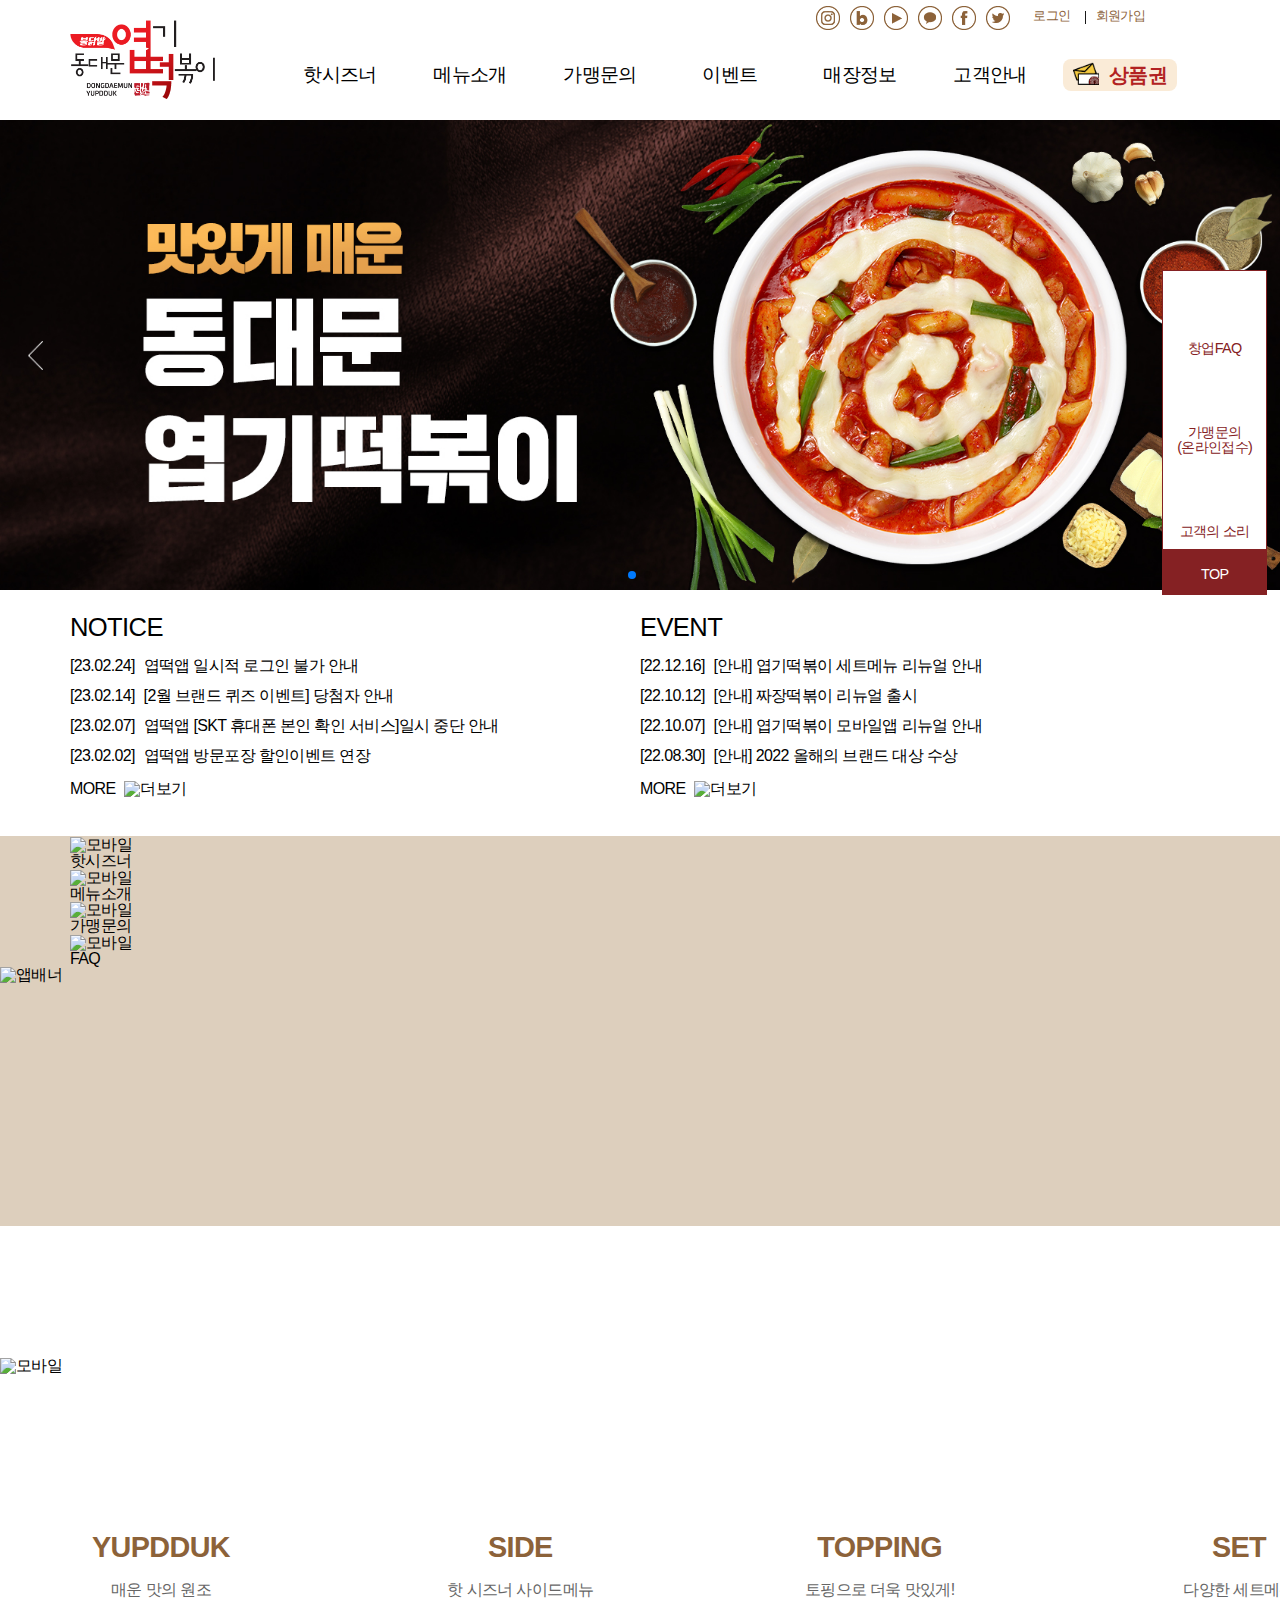
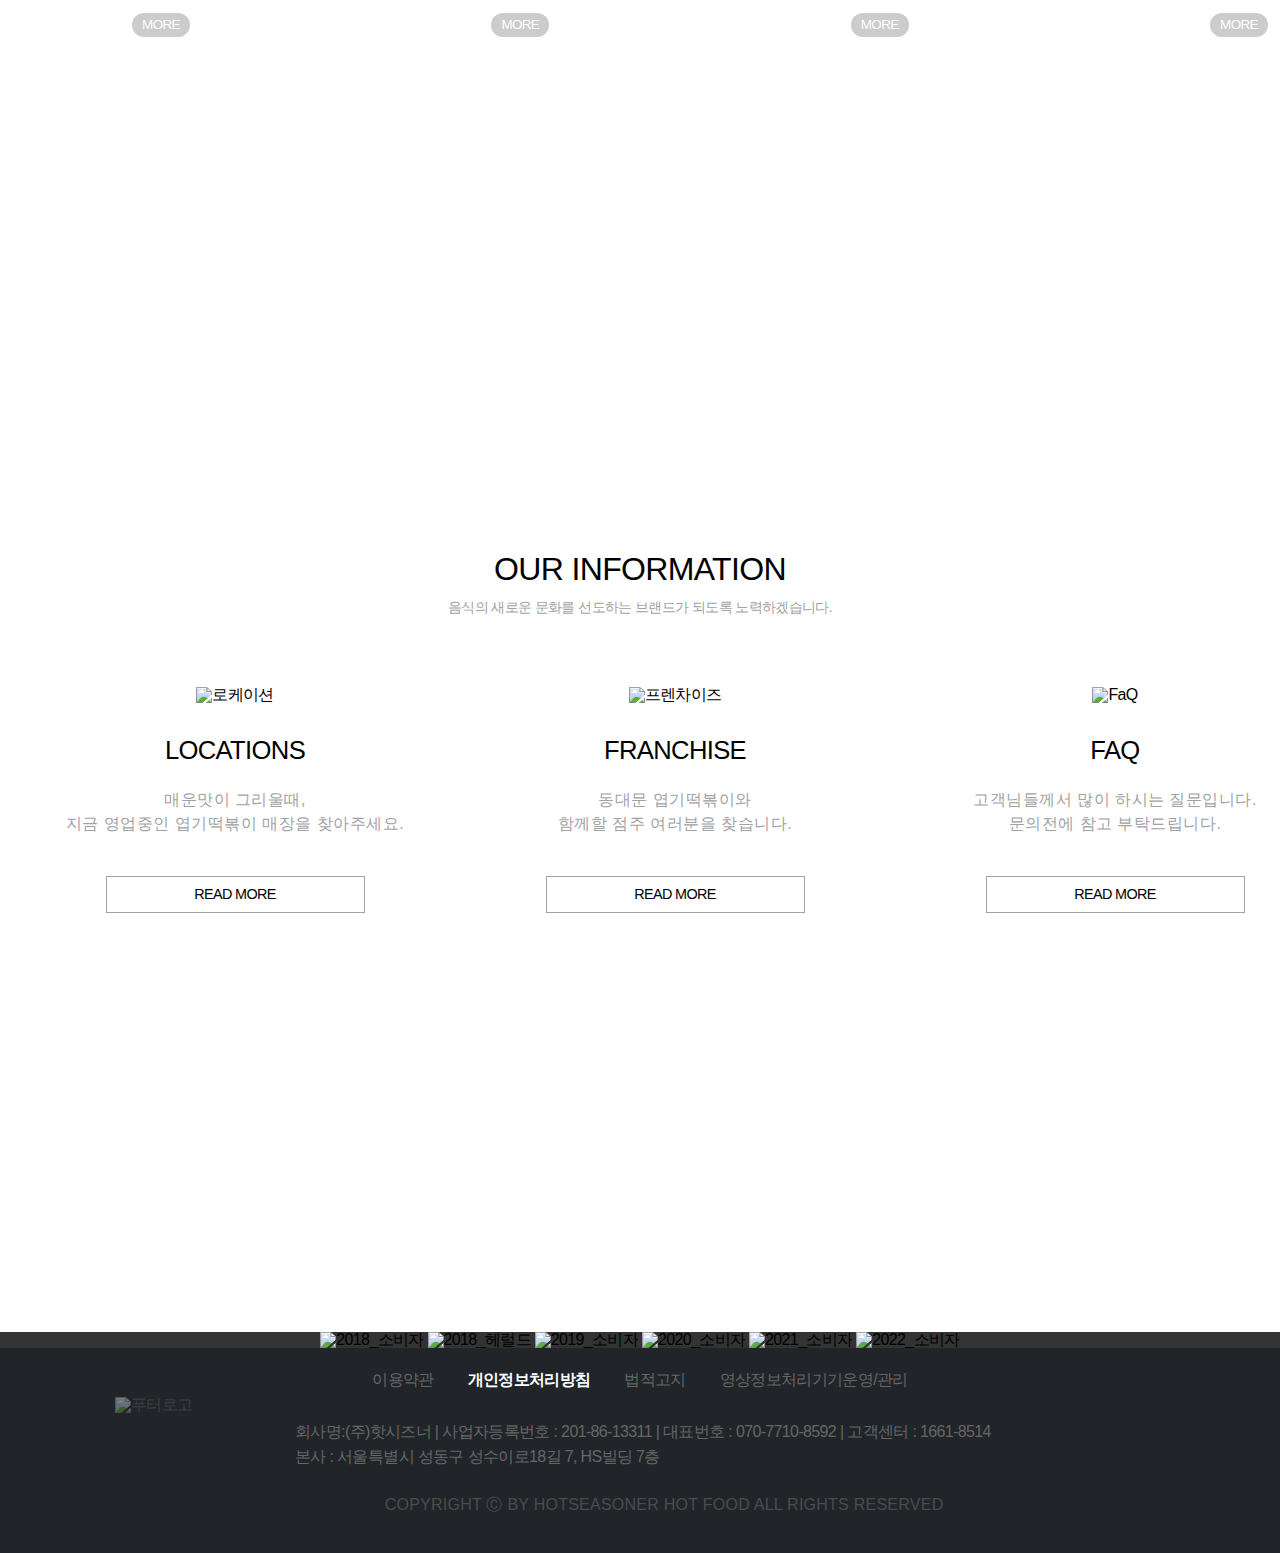
==== commit 087488a4: "feat : SEO 수정" ====
--- a/index.html
+++ b/index.html
@@ -7,6 +7,19 @@
       name="viewport"
       content="width=device-width, initial-scale=1.0, minimun-scale=1.0, maximum-scale=1, user-scalable=no"
     />
+    <!-- SEO -->
+    <meta name="description" content="동대문엽기떡볶이" />
+    <meta name="keywords" content="동대문엽기떡볶이" />
+    <meta name="keywords" content="외식 프랜차이즈 업체. 동대문엽기떡볶이" />
+    <meta name="description" content="외식 프랜차이즈 업체. 동대문엽기떡볶이" />
+    <meta property="og:type" content="website" />
+    <meta property="og:site_name" content="동대문엽기떡볶이" />
+    <!--[202102-0013] 2021.02.16 MJG http -> https로 변경-->
+    <meta
+      property="og:image"
+      content="https://www.yupdduk.com/images/header/h_logo.jpg"
+    />
+    <meta property="og:url" content="https://www.yupdduk.com/" />
     <title>엽기떡볶이</title>
     <!-- Link Swiper's CSS -->
     <!-- <link
@@ -348,6 +361,26 @@
               <a href="#"><img src="images/morebtn.png" alt="더보기" /></a>
             </div>
           </div>
+          <div class="notice-mobile">
+            <div class="mobile-list">
+              <div class="mobileicon">
+                <img src="images/mobileMainIcon01.png" alt="모바일" />
+                <p>핫시즈너</p>
+              </div>
+              <div class="mobileicon">
+                <img src="images/mobileMainIcon02.png" alt="모바일" />
+                <p>메뉴소개</p>
+              </div>
+              <div class="mobileicon">
+                <img src="images/mobileMainIcon03.png" alt="모바일" />
+                <p>가맹문의</p>
+              </div>
+              <div class="mobileicon">
+                <img src="images/mobileMainIcon04.png" alt="모바일" />
+                <p>FAQ</p>
+              </div>
+            </div>
+          </div>
         </div>
       </section>
       <!-- 중간베너 -->
@@ -355,6 +388,9 @@
         <div class="inner">
           <div class="banner-appbanner">
             <img src="images/app.banner.jpg" alt="앱배너" />
+          </div>
+          <div class="banner-mobliebanner">
+            <a href="#"><img src="images/btn_download.png" alt="모바일" /></a>
           </div>
         </div>
       </section>
@@ -464,16 +500,38 @@
           <div class="bis-sns">
             <div class="bis-sns-u">
               <p>YUPDDUK SNS</p>
-              <hr>
+              <hr />
             </div>
             <div class="bis-sns-icon">
               <ul class="bis-sns-icon-t">
-                <li><a href="#"><img src="/images/float_instargram3.png" alt=""></a></li>
-                <li><a href="#"><img src="/images/float_blog3.png" alt=""></a></li>
-                <li><a href="#"><img src="/images/float_youtube3.png" alt=""></a></li>
-                <li><a href="#"><img src="/images/float_kakaotalk3.png" alt=""></a></li>
-                <li><a href="#"><img src="/images/float_facebook3.png" alt=""></a></li>
-                <li><a href="#"><img src="/images/float_twitter3.png" alt=""></a></li>
+                <li>
+                  <a href="#"
+                    ><img src="/images/float_instargram3.png" alt=""
+                  /></a>
+                </li>
+                <li>
+                  <a href="#"><img src="/images/float_blog3.png" alt="" /></a>
+                </li>
+                <li>
+                  <a href="#"
+                    ><img src="/images/float_youtube3.png" alt=""
+                  /></a>
+                </li>
+                <li>
+                  <a href="#"
+                    ><img src="/images/float_kakaotalk3.png" alt=""
+                  /></a>
+                </li>
+                <li>
+                  <a href="#"
+                    ><img src="/images/float_facebook3.png" alt=""
+                  /></a>
+                </li>
+                <li>
+                  <a href="#"
+                    ><img src="/images/float_twitter3.png" alt=""
+                  /></a>
+                </li>
               </ul>
             </div>
             <div class="bis-sns-b">
@@ -502,7 +560,9 @@
               <div class="footer-bottom-Information">
                 <div class="footer-row">
                   <span class="fo-l"><a href="#">이용약관</a></span>
-                  <span><a href="#"><strong>개인정보처리방침</strong></a></span>
+                  <span
+                    ><a href="#"><strong>개인정보처리방침</strong></a></span
+                  >
                 </div>
                 <div class="footer-row">
                   <span class="fo-l"><a href="#">법적고지</a></span>
@@ -529,10 +589,16 @@
                   <div class="footer-bottom-company-right-h">
                     <p>(주)핫시즈너</p>
                     <p>서울특별시 성동구 성수이로18길 7, HS빌딩 7층</p>
-                    <p>대표번호 : 070-7710-8592&nbsp;&nbsp;&nbsp;&nbsp;&nbsp;&nbsp;고객센터 : 1661-8514</p>
+                    <p>
+                      대표번호 :
+                      070-7710-8592&nbsp;&nbsp;&nbsp;&nbsp;&nbsp;&nbsp;고객센터
+                      : 1661-8514
+                    </p>
                   </div>
                   <div class="footer-bottom-copyright-h">
-                    <p>COPYRIGHT Ⓒ BY HOTSEASONER HOT FOOD ALL RIGHTS RESERVED</p>
+                    <p>
+                      COPYRIGHT Ⓒ BY HOTSEASONER HOT FOOD ALL RIGHTS RESERVED
+                    </p>
                   </div>
                 </div>
                 <div class="footer-bottom-copyright">
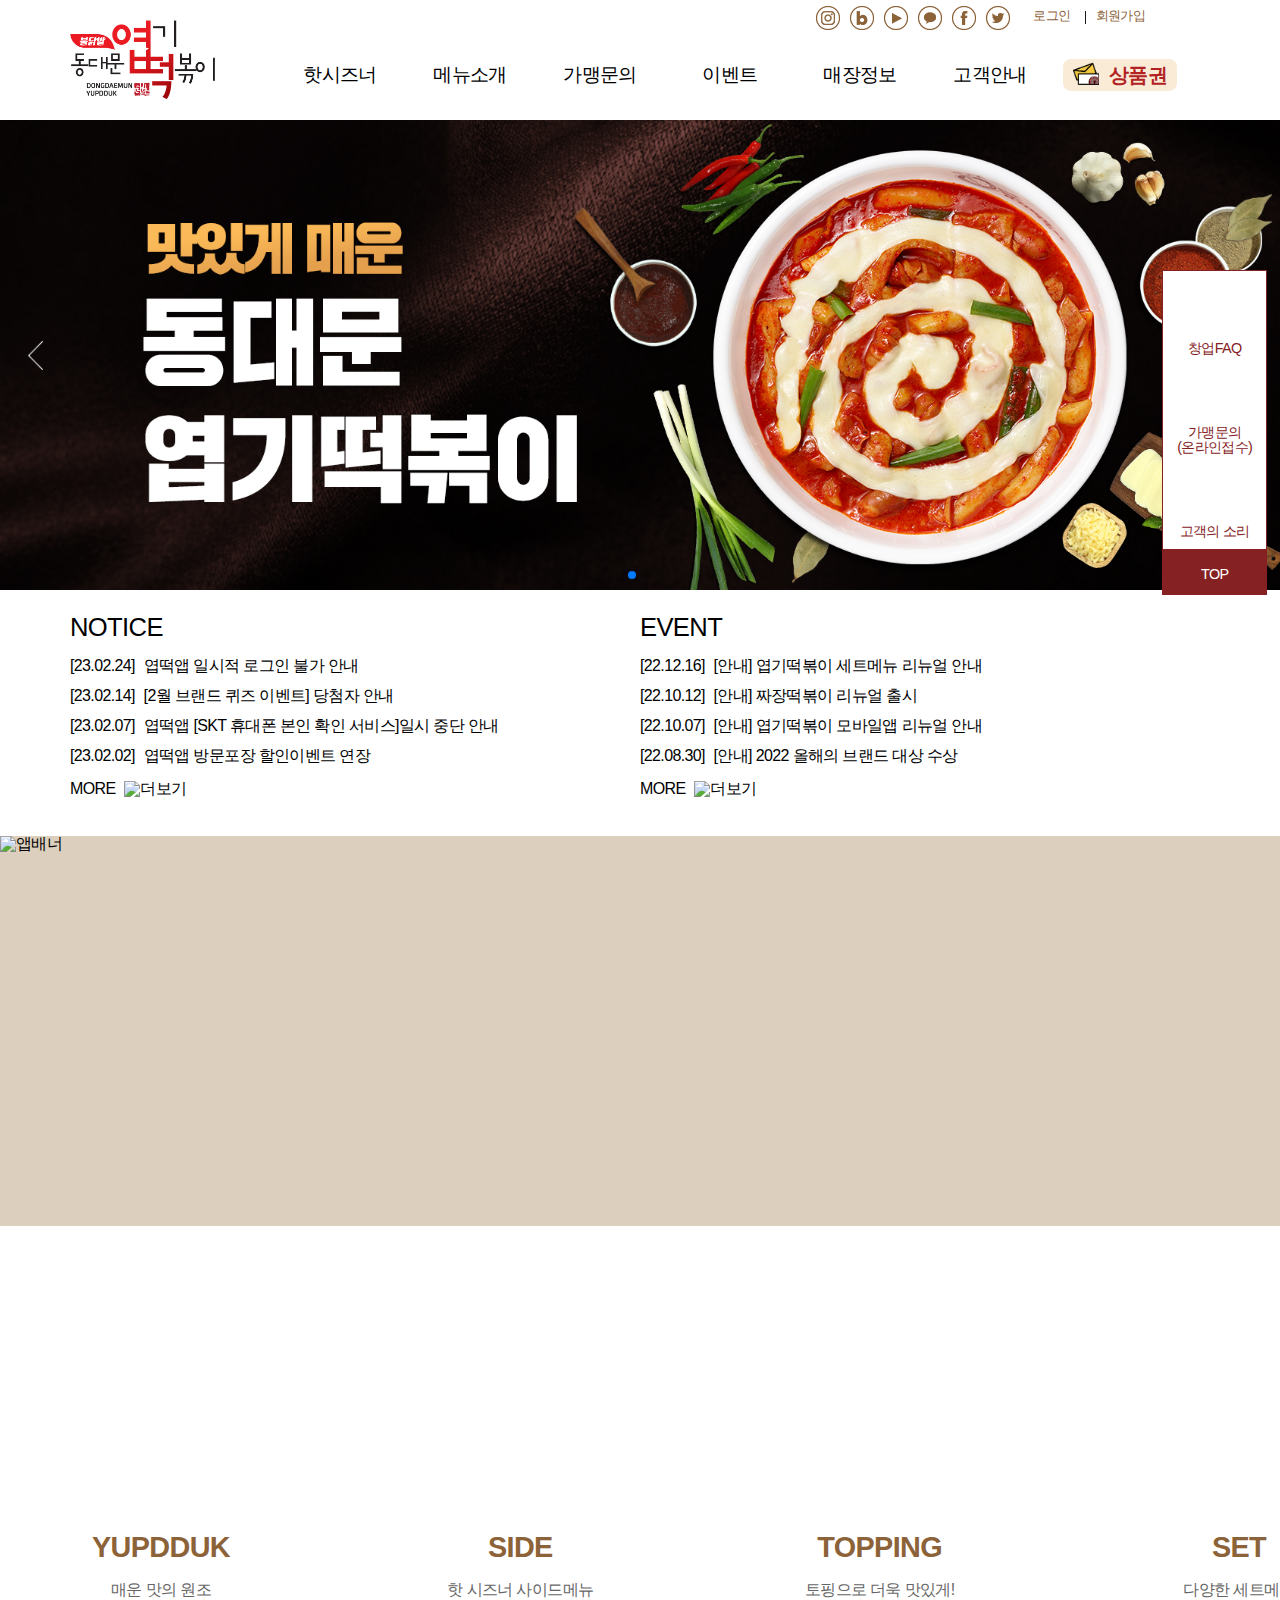
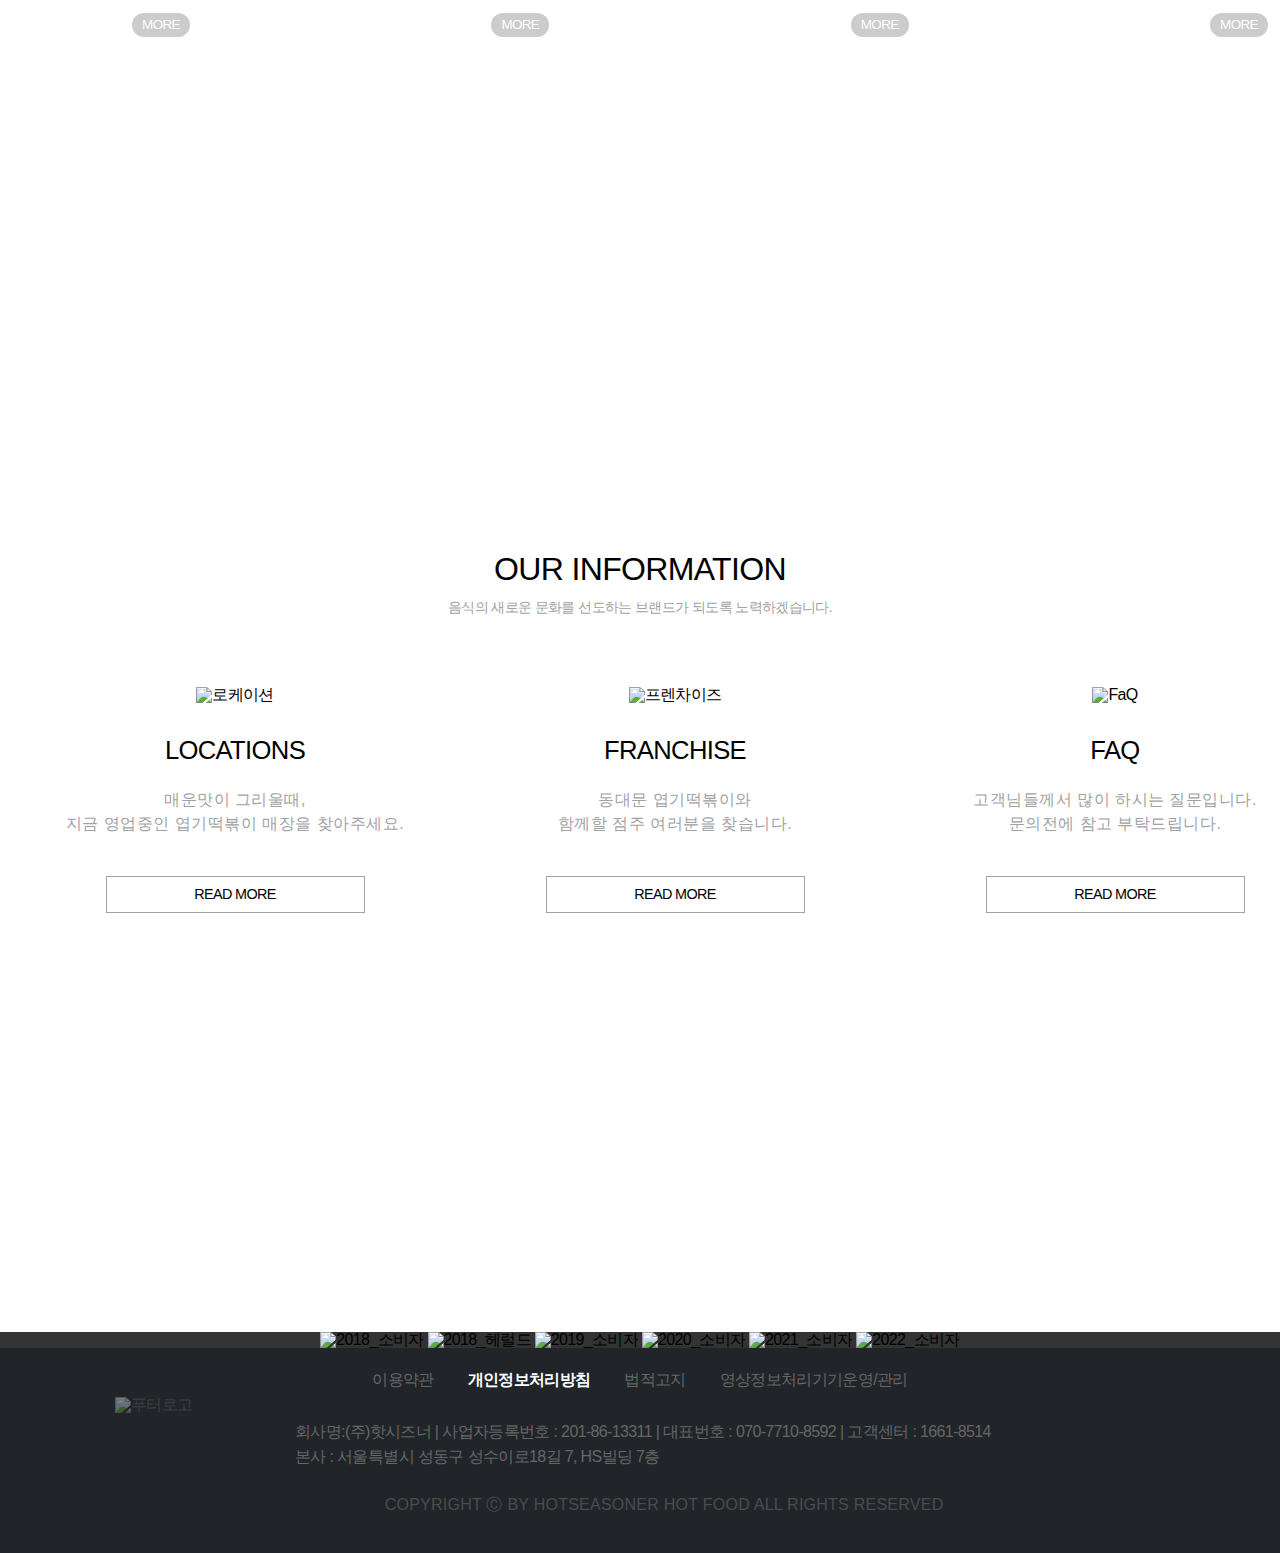
==== commit a8ba7bf8: "feat: reco-menu-mini-menu html css 작업" ====
--- a/index.html
+++ b/index.html
@@ -7,19 +7,6 @@
       name="viewport"
       content="width=device-width, initial-scale=1.0, minimun-scale=1.0, maximum-scale=1, user-scalable=no"
     />
-    <!-- SEO -->
-    <meta name="description" content="동대문엽기떡볶이" />
-    <meta name="keywords" content="동대문엽기떡볶이" />
-    <meta name="keywords" content="외식 프랜차이즈 업체. 동대문엽기떡볶이" />
-    <meta name="description" content="외식 프랜차이즈 업체. 동대문엽기떡볶이" />
-    <meta property="og:type" content="website" />
-    <meta property="og:site_name" content="동대문엽기떡볶이" />
-    <!--[202102-0013] 2021.02.16 MJG http -> https로 변경-->
-    <meta
-      property="og:image"
-      content="https://www.yupdduk.com/images/header/h_logo.jpg"
-    />
-    <meta property="og:url" content="https://www.yupdduk.com/" />
     <title>엽기떡볶이</title>
     <!-- Link Swiper's CSS -->
     <!-- <link
@@ -361,26 +348,6 @@
               <a href="#"><img src="images/morebtn.png" alt="더보기" /></a>
             </div>
           </div>
-          <div class="notice-mobile">
-            <div class="mobile-list">
-              <div class="mobileicon">
-                <img src="images/mobileMainIcon01.png" alt="모바일" />
-                <p>핫시즈너</p>
-              </div>
-              <div class="mobileicon">
-                <img src="images/mobileMainIcon02.png" alt="모바일" />
-                <p>메뉴소개</p>
-              </div>
-              <div class="mobileicon">
-                <img src="images/mobileMainIcon03.png" alt="모바일" />
-                <p>가맹문의</p>
-              </div>
-              <div class="mobileicon">
-                <img src="images/mobileMainIcon04.png" alt="모바일" />
-                <p>FAQ</p>
-              </div>
-            </div>
-          </div>
         </div>
       </section>
       <!-- 중간베너 -->
@@ -388,9 +355,6 @@
         <div class="inner">
           <div class="banner-appbanner">
             <img src="images/app.banner.jpg" alt="앱배너" />
-          </div>
-          <div class="banner-mobliebanner">
-            <a href="#"><img src="images/btn_download.png" alt="모바일" /></a>
           </div>
         </div>
       </section>
@@ -439,6 +403,43 @@
               </div>
             </li>
           </ul>
+          <div class="reco-menu-evant">
+            <div class="reco-menu-mini-title">
+              <p>YUPDDUK EVANT</p>
+              <hr>
+            </div>
+            <div class="reco-menu-mini-menu">
+              <ul class="reco-menu-mini-gnb">
+                <li>
+                  <a href="#">
+                    <div class="reco-menu-mini-image">
+                      <img src="/images/menuchange.png" alt="메뉴체인지" />
+                      <button>보러<br/>가기</button>
+                    </div>
+                  </a>
+                  <p>[안내] 엽기떡볶이 세트메뉴 리뉴얼 안내</p>
+                </li>
+                <li>
+                  <a href="#">
+                    <div class="reco-menu-mini-image">
+                      <img src="/images/zzadduk.png" alt="짜장떡볶이" />
+                      <button>보러<br/>가기</button>
+                    </div>
+                  </a>
+                  <p>[안내] 짜장떡볶이 리뉴얼 출시</p>
+                </li>
+                <li>
+                  <a href="#">
+                    <div class="reco-menu-mini-image">
+                      <img src="/images/app-comingsoon.png" alt="앱광고" />
+                      <button>보러<br/>가기</button>
+                    </div>
+                  </a>
+                  <p>[안내] 엽기떡볶이 모바일앱 리뉴얼 안내</p>
+                </li>
+              </ul>
+            </div>
+          </div>
         </div>
       </section>
       <!-- 비즈니스 -->
@@ -500,38 +501,16 @@
           <div class="bis-sns">
             <div class="bis-sns-u">
               <p>YUPDDUK SNS</p>
-              <hr />
+              <hr>
             </div>
             <div class="bis-sns-icon">
               <ul class="bis-sns-icon-t">
-                <li>
-                  <a href="#"
-                    ><img src="/images/float_instargram3.png" alt=""
-                  /></a>
-                </li>
-                <li>
-                  <a href="#"><img src="/images/float_blog3.png" alt="" /></a>
-                </li>
-                <li>
-                  <a href="#"
-                    ><img src="/images/float_youtube3.png" alt=""
-                  /></a>
-                </li>
-                <li>
-                  <a href="#"
-                    ><img src="/images/float_kakaotalk3.png" alt=""
-                  /></a>
-                </li>
-                <li>
-                  <a href="#"
-                    ><img src="/images/float_facebook3.png" alt=""
-                  /></a>
-                </li>
-                <li>
-                  <a href="#"
-                    ><img src="/images/float_twitter3.png" alt=""
-                  /></a>
-                </li>
+                <li><a href="#"><img src="/images/float_instargram3.png" alt=""></a></li>
+                <li><a href="#"><img src="/images/float_blog3.png" alt=""></a></li>
+                <li><a href="#"><img src="/images/float_youtube3.png" alt=""></a></li>
+                <li><a href="#"><img src="/images/float_kakaotalk3.png" alt=""></a></li>
+                <li><a href="#"><img src="/images/float_facebook3.png" alt=""></a></li>
+                <li><a href="#"><img src="/images/float_twitter3.png" alt=""></a></li>
               </ul>
             </div>
             <div class="bis-sns-b">
@@ -560,9 +539,7 @@
               <div class="footer-bottom-Information">
                 <div class="footer-row">
                   <span class="fo-l"><a href="#">이용약관</a></span>
-                  <span
-                    ><a href="#"><strong>개인정보처리방침</strong></a></span
-                  >
+                  <span><a href="#"><strong>개인정보처리방침</strong></a></span>
                 </div>
                 <div class="footer-row">
                   <span class="fo-l"><a href="#">법적고지</a></span>
@@ -589,16 +566,10 @@
                   <div class="footer-bottom-company-right-h">
                     <p>(주)핫시즈너</p>
                     <p>서울특별시 성동구 성수이로18길 7, HS빌딩 7층</p>
-                    <p>
-                      대표번호 :
-                      070-7710-8592&nbsp;&nbsp;&nbsp;&nbsp;&nbsp;&nbsp;고객센터
-                      : 1661-8514
-                    </p>
+                    <p>대표번호 : 070-7710-8592&nbsp;&nbsp;&nbsp;&nbsp;&nbsp;&nbsp;고객센터 : 1661-8514</p>
                   </div>
                   <div class="footer-bottom-copyright-h">
-                    <p>
-                      COPYRIGHT Ⓒ BY HOTSEASONER HOT FOOD ALL RIGHTS RESERVED
-                    </p>
+                    <p>COPYRIGHT Ⓒ BY HOTSEASONER HOT FOOD ALL RIGHTS RESERVED</p>
                   </div>
                 </div>
                 <div class="footer-bottom-copyright">
--- a/css/reco-menu.css
+++ b/css/reco-menu.css
@@ -4,7 +4,7 @@
   margin: 0 auto;
   max-width: 1903px;
   height: 855px;
-  background: url("/images/menu-background.jpg") no-repeat center;
+  background: url(../images/menu-background.jpg) no-repeat center;
 }
 .reco-menu-title {
   text-align: center;
@@ -47,7 +47,7 @@
 }
 
 .reco-menu-list > li:first-child > div {
-  background: url("/images/yupdduk.png") no-repeat;
+  background: url(../images/yupdduk.png) no-repeat;
   background-position: center bottom;
   background-size: 335px;
 }
@@ -111,17 +111,174 @@
   transition: all 0.7s ease-out;
 }
 .reco-menu-list > li:nth-child(2) > div {
-  background: url("/images/side.png") no-repeat;
+  background: url(../images/side.png) no-repeat;
   background-position: center bottom;
   background-size: 335px;
 }
 .reco-menu-list > li:nth-child(3) > div {
-  background: url("/images/topping.png") no-repeat;
+  background: url(../images/topping.png) no-repeat;
   background-position: center bottom;
   background-size: 335px;
 }
 .reco-menu-list > li:last-child > div {
-  background: url("/images/set.png") no-repeat;
-  background-position: center bottom;
-  background-size: 335px;
-}
+  background: url(../images/set.png) no-repeat;
+  background-position: center bottom;
+  background-size: 335px;
+}
+.reco-menu-evant {
+  display: none;
+}
+@media screen and (max-width: 1200px) {
+  .reco-menu-list, .reco-menu-title {
+    display: none;
+  }
+  .reco-menu-evant {
+    display: block;
+  }
+  .reco-menu .inner {
+    background: #fff;
+    height: 504.78px;
+    padding: 32px 0;
+  }
+  .reco-menu-evant {
+    width: 960px;
+    padding: 0 15px;
+    margin: 0 auto;
+  }
+  .reco-menu-mini-title {
+    color: #8c6239;
+    font-size: 19.2px;
+    height: 61.8px;
+    padding: 0 15px;
+    font-weight: 500;
+    letter-spacing: 0.5px;
+  }
+  .reco-menu-mini-title p {
+    height: 28.8px;
+    margin-bottom: 15px;
+    text-align: center;
+  }
+  .reco-menu-mini-title hr {
+    margin: 16px auto;
+    background: #8c6239;
+    height: 1px;
+    max-width: 16px;
+  }
+  .reco-menu-mini-gnb{
+    width: 920px;
+    height: 378.98px;
+    display: flex;
+    margin: 0 auto;
+  }
+  .reco-menu-mini-gnb a {
+    width: 309.98px;
+    height: 315.98px;
+  }
+  .reco-menu-mini-gnb li {
+    display: inline-block;
+    position: relative;
+  }
+  .reco-menu-mini-gnb img {
+    width: 307.17px;
+    height: 307.17px;
+    padding: 5px;
+    display: block; 
+  }
+  .reco-menu-mini-gnb button {
+    position: absolute;
+    z-index: 99;
+    bottom: 17%;
+    right: 2%;
+    font-size: 23px;
+    width: 80px;
+    height: 80px;
+    border-radius: 50%;
+    background: #E01D24;
+    border: none;
+    color: #fff;
+    box-shadow: 0 0 5px #666;
+  }
+  .reco-menu-mini-gnb > li > p {
+    text-align: center;
+    padding: 10px;
+    font-size: 13.75px;
+  }
+}
+@media screen and (max-width: 992px) {
+  .reco-menu .inner {
+    height: 405.8px;
+  }
+  .reco-menu-mini-gnb{
+    width: 690px;
+    height: 378.98px;
+    display: flex;
+    margin: 0 auto;
+  }
+  .reco-menu-evant {
+    width: 720px;
+    height: 300px;
+  }
+  .reco-menu-mini-gnb img {
+    width: 230.23px;
+    height: 230.23px;
+  }
+  .reco-menu-mini-gnb button {
+    bottom: 38%;
+    right: 2%;
+    font-size: 20px;
+    width: 60px;
+    height: 60px;
+  }
+}
+@media screen and (max-width: 768px) {
+  .reco-menu .inner {
+    height: 364.8px;
+  }
+  .reco-menu-mini-gnb{
+    width: 520px;
+    height: 378.98px;
+    display: flex;
+    margin: 0 auto;
+  }
+  .reco-menu-evant {
+    width: 540px;
+    height: 300px;
+  }
+  .reco-menu-mini-gnb img {
+    width: 172.8px;
+    height: 172.8px;
+  }
+  .reco-menu-mini-gnb button {
+    bottom: 54%;
+    right: 3%;
+    font-size: 13px;
+    width: 50px;
+    height: 50px;
+  }
+}
+@media screen and (max-width: 576px) {
+  .reco-menu .inner {
+    height: 369.13px;
+  }
+  .reco-menu-mini-gnb{
+    width: 515px;
+    height: 378.98px;
+    display: flex;
+    margin: 0 auto;
+  }
+  .reco-menu-evant {
+    width: 555px;
+    height: 300px;
+  }
+  .reco-menu-mini-gnb img {
+    width: 176.95px;
+    height: 176.95px;
+  }
+  .reco-menu-mini-gnb button {
+    bottom: 54%;
+    right: 3%;
+    font-size: 13px;
+    width: 50px;
+    height: 50px;
+  }
+}--- a/css/footer.css
+++ b/css/footer.css
@@ -129,11 +129,10 @@
   }
   .bis-sns-icon-t {
     display: flex;
+    justify-content: space-around;
   }
   .bis-sns-icon-t li {
     width: 150px;
-    display: inline-block;
-    justify-content: space-around;
   }
   .bis-sns-icon img {
     width: 40px;
@@ -176,7 +175,7 @@
     width: 540px;
   }
   .bis-sns-icon {
-    width: 510px;
+    width: 100%;
   }
   .bis-sns-icon-t li {
     width: 80px;
@@ -184,8 +183,8 @@
 }
 @media screen and (max-width: 576px) {
   .bis > .inner {
-    margin: 0;
-    width: 555px;
+    margin: 0 auto;
+    width: 100%;
     padding: 0 15px;
   }
   .bis-sns-icon-t li {
@@ -443,12 +442,12 @@
 }
 @media screen and (max-width: 576px) {
   .footer-row {
-    width: 555px;
+    width: 100%;
   }
   .footer-row-h {
-    width: 555px;
+    width: 100%;
   }
   .footer-bottom-company {
-    width: 555px;
-  }
-}+    width: 100%;
+  }
+}
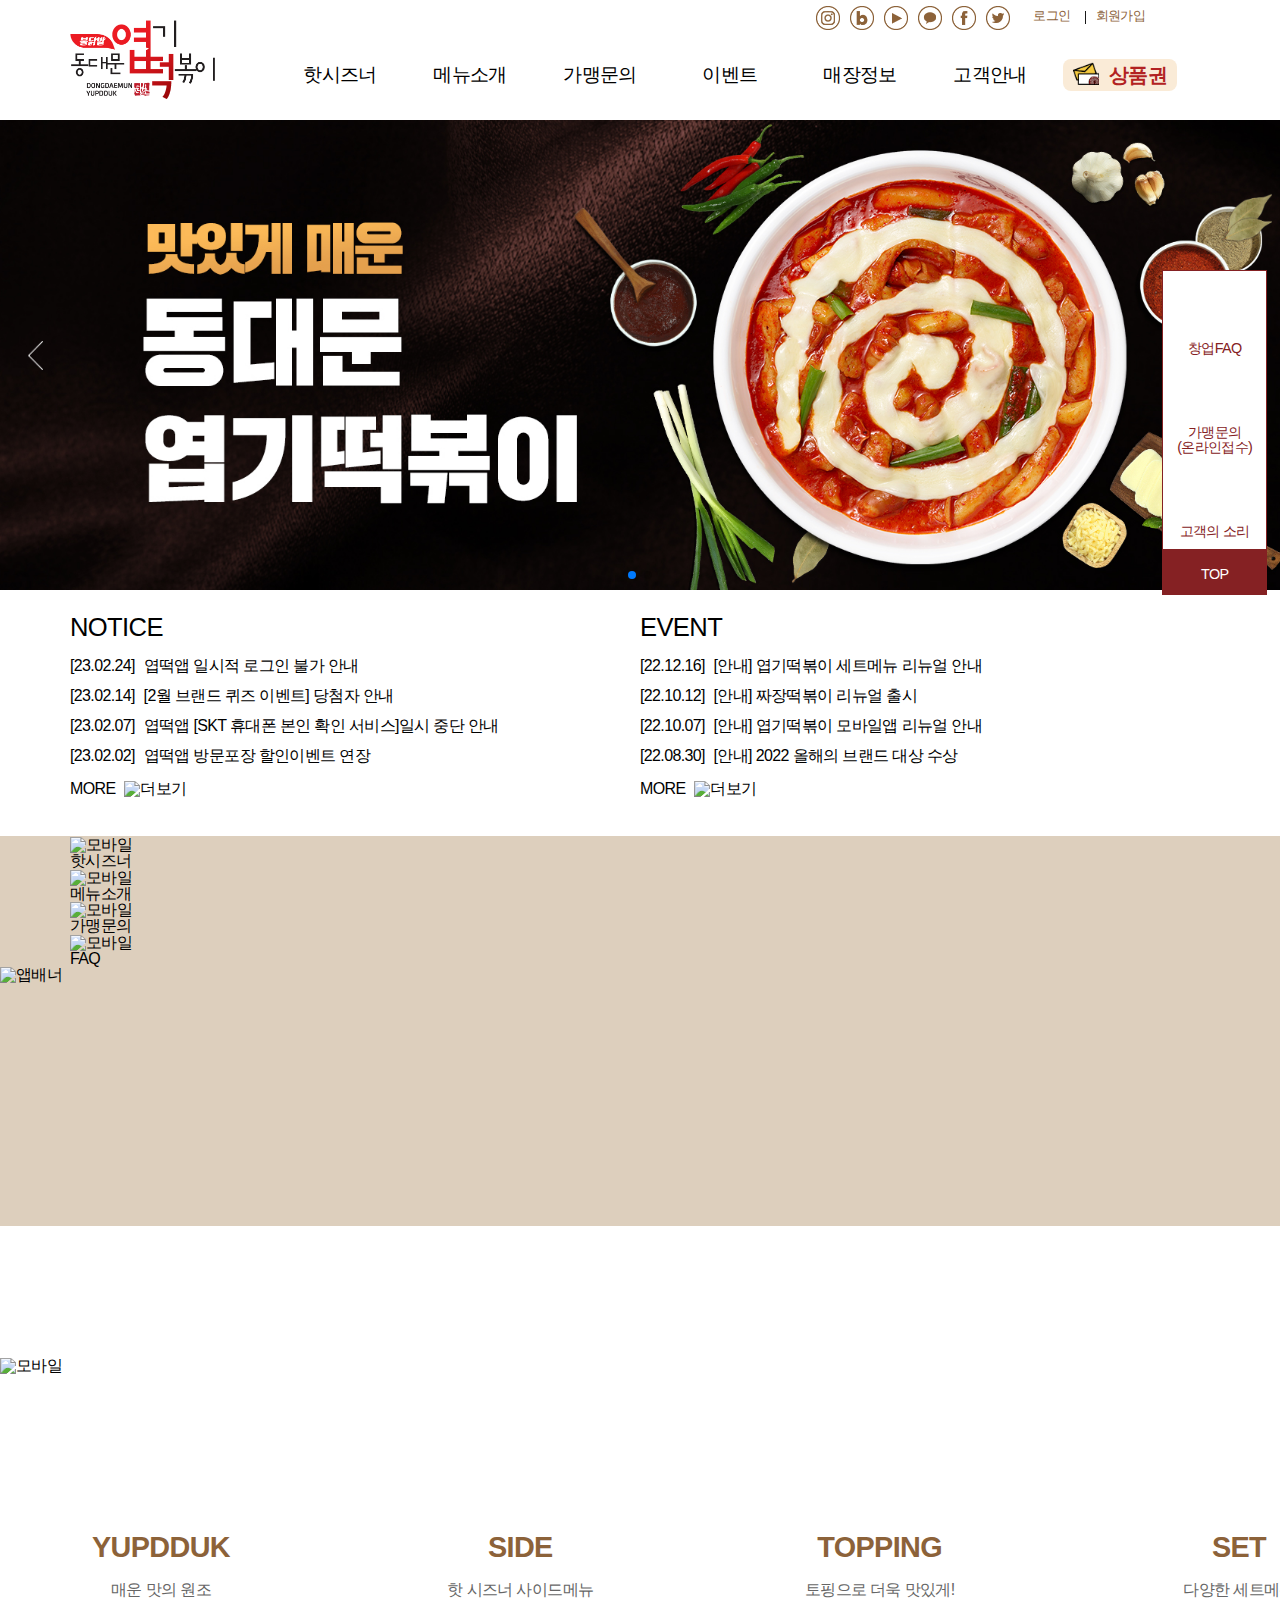
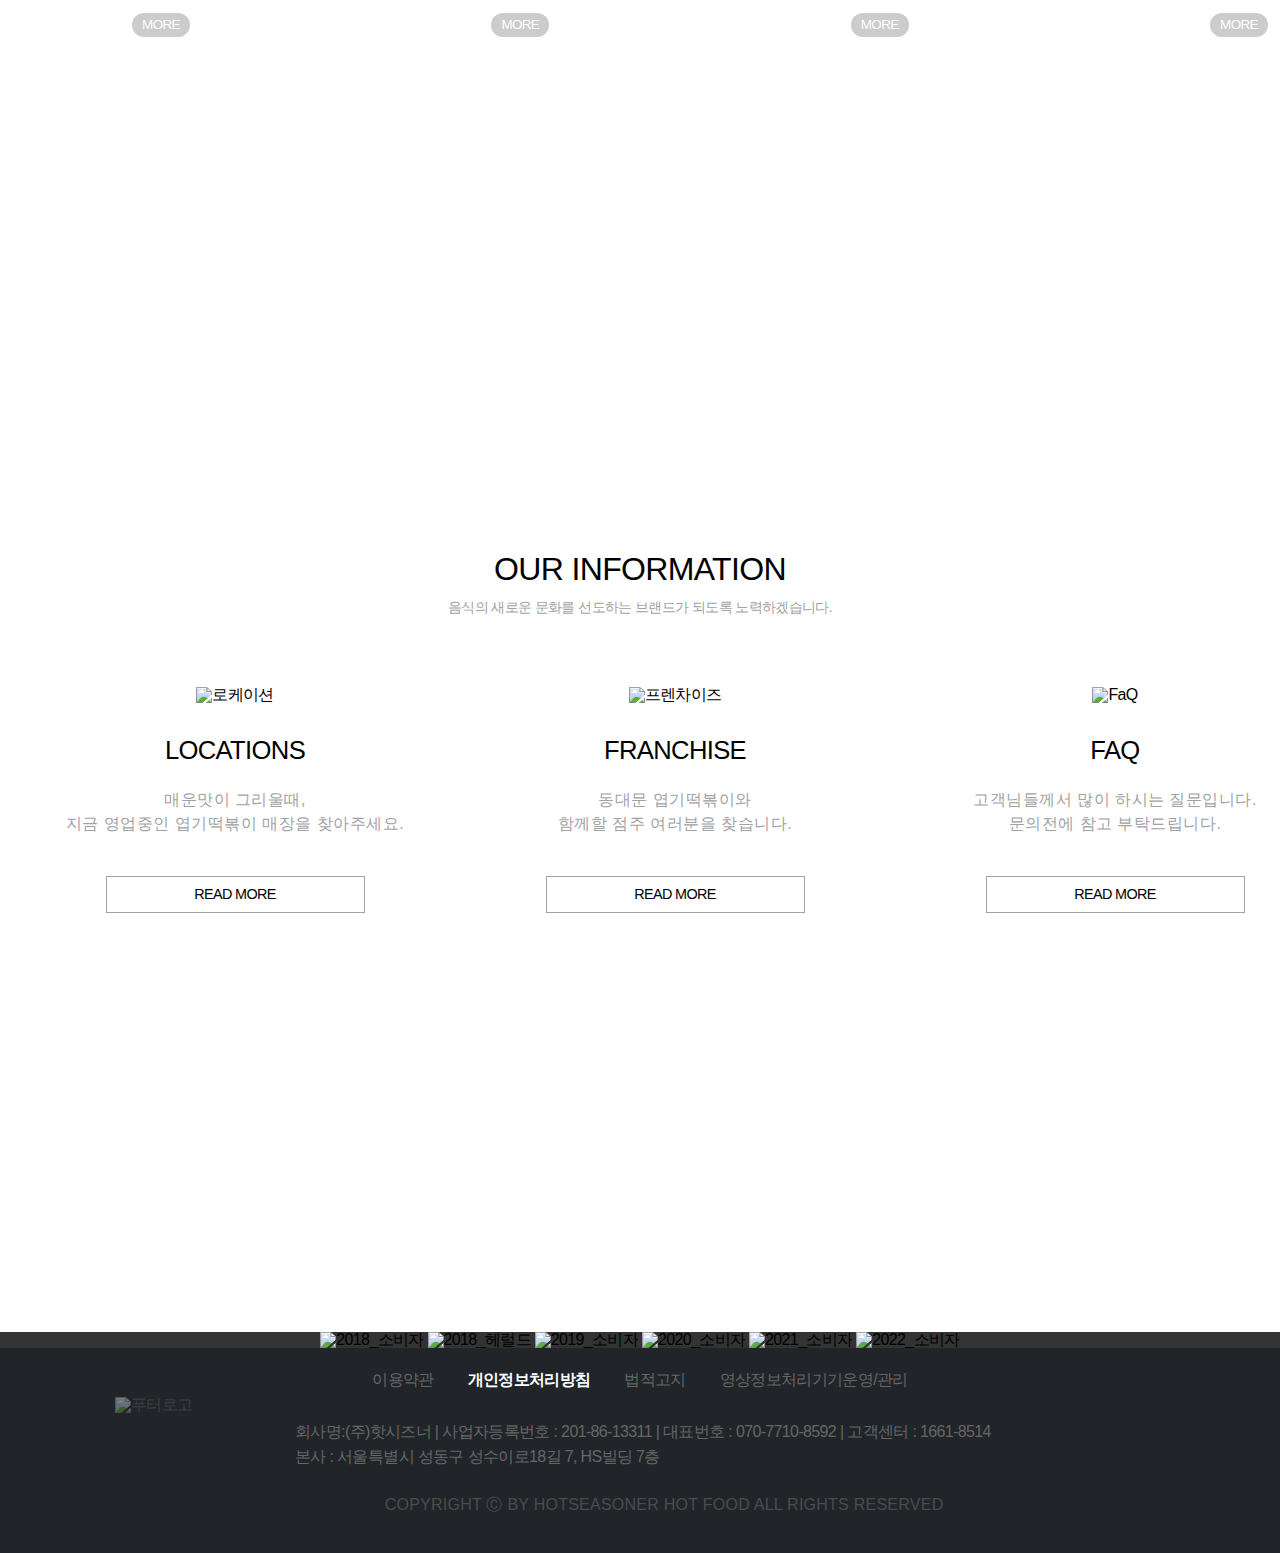
==== commit f43fd98c: "Merge pull request #9 from devicepac/devicepac" ====
--- a/index.html
+++ b/index.html
@@ -7,6 +7,19 @@
       name="viewport"
       content="width=device-width, initial-scale=1.0, minimun-scale=1.0, maximum-scale=1, user-scalable=no"
     />
+    <!-- SEO -->
+    <meta name="description" content="동대문엽기떡볶이" />
+    <meta name="keywords" content="동대문엽기떡볶이" />
+    <meta name="keywords" content="외식 프랜차이즈 업체. 동대문엽기떡볶이" />
+    <meta name="description" content="외식 프랜차이즈 업체. 동대문엽기떡볶이" />
+    <meta property="og:type" content="website" />
+    <meta property="og:site_name" content="동대문엽기떡볶이" />
+    <!--[202102-0013] 2021.02.16 MJG http -> https로 변경-->
+    <meta
+      property="og:image"
+      content="https://www.yupdduk.com/images/header/h_logo.jpg"
+    />
+    <meta property="og:url" content="https://www.yupdduk.com/" />
     <title>엽기떡볶이</title>
     <!-- Link Swiper's CSS -->
     <!-- <link
@@ -348,6 +361,26 @@
               <a href="#"><img src="images/morebtn.png" alt="더보기" /></a>
             </div>
           </div>
+          <div class="notice-mobile">
+            <div class="mobile-list">
+              <div class="mobileicon">
+                <img src="images/mobileMainIcon01.png" alt="모바일" />
+                <p>핫시즈너</p>
+              </div>
+              <div class="mobileicon">
+                <img src="images/mobileMainIcon02.png" alt="모바일" />
+                <p>메뉴소개</p>
+              </div>
+              <div class="mobileicon">
+                <img src="images/mobileMainIcon03.png" alt="모바일" />
+                <p>가맹문의</p>
+              </div>
+              <div class="mobileicon">
+                <img src="images/mobileMainIcon04.png" alt="모바일" />
+                <p>FAQ</p>
+              </div>
+            </div>
+          </div>
         </div>
       </section>
       <!-- 중간베너 -->
@@ -355,6 +388,9 @@
         <div class="inner">
           <div class="banner-appbanner">
             <img src="images/app.banner.jpg" alt="앱배너" />
+          </div>
+          <div class="banner-mobliebanner">
+            <a href="#"><img src="images/btn_download.png" alt="모바일" /></a>
           </div>
         </div>
       </section>
@@ -501,16 +537,38 @@
           <div class="bis-sns">
             <div class="bis-sns-u">
               <p>YUPDDUK SNS</p>
-              <hr>
+              <hr />
             </div>
             <div class="bis-sns-icon">
               <ul class="bis-sns-icon-t">
-                <li><a href="#"><img src="/images/float_instargram3.png" alt=""></a></li>
-                <li><a href="#"><img src="/images/float_blog3.png" alt=""></a></li>
-                <li><a href="#"><img src="/images/float_youtube3.png" alt=""></a></li>
-                <li><a href="#"><img src="/images/float_kakaotalk3.png" alt=""></a></li>
-                <li><a href="#"><img src="/images/float_facebook3.png" alt=""></a></li>
-                <li><a href="#"><img src="/images/float_twitter3.png" alt=""></a></li>
+                <li>
+                  <a href="#"
+                    ><img src="/images/float_instargram3.png" alt=""
+                  /></a>
+                </li>
+                <li>
+                  <a href="#"><img src="/images/float_blog3.png" alt="" /></a>
+                </li>
+                <li>
+                  <a href="#"
+                    ><img src="/images/float_youtube3.png" alt=""
+                  /></a>
+                </li>
+                <li>
+                  <a href="#"
+                    ><img src="/images/float_kakaotalk3.png" alt=""
+                  /></a>
+                </li>
+                <li>
+                  <a href="#"
+                    ><img src="/images/float_facebook3.png" alt=""
+                  /></a>
+                </li>
+                <li>
+                  <a href="#"
+                    ><img src="/images/float_twitter3.png" alt=""
+                  /></a>
+                </li>
               </ul>
             </div>
             <div class="bis-sns-b">
@@ -539,7 +597,9 @@
               <div class="footer-bottom-Information">
                 <div class="footer-row">
                   <span class="fo-l"><a href="#">이용약관</a></span>
-                  <span><a href="#"><strong>개인정보처리방침</strong></a></span>
+                  <span
+                    ><a href="#"><strong>개인정보처리방침</strong></a></span
+                  >
                 </div>
                 <div class="footer-row">
                   <span class="fo-l"><a href="#">법적고지</a></span>
@@ -566,10 +626,16 @@
                   <div class="footer-bottom-company-right-h">
                     <p>(주)핫시즈너</p>
                     <p>서울특별시 성동구 성수이로18길 7, HS빌딩 7층</p>
-                    <p>대표번호 : 070-7710-8592&nbsp;&nbsp;&nbsp;&nbsp;&nbsp;&nbsp;고객센터 : 1661-8514</p>
+                    <p>
+                      대표번호 :
+                      070-7710-8592&nbsp;&nbsp;&nbsp;&nbsp;&nbsp;&nbsp;고객센터
+                      : 1661-8514
+                    </p>
                   </div>
                   <div class="footer-bottom-copyright-h">
-                    <p>COPYRIGHT Ⓒ BY HOTSEASONER HOT FOOD ALL RIGHTS RESERVED</p>
+                    <p>
+                      COPYRIGHT Ⓒ BY HOTSEASONER HOT FOOD ALL RIGHTS RESERVED
+                    </p>
                   </div>
                 </div>
                 <div class="footer-bottom-copyright">
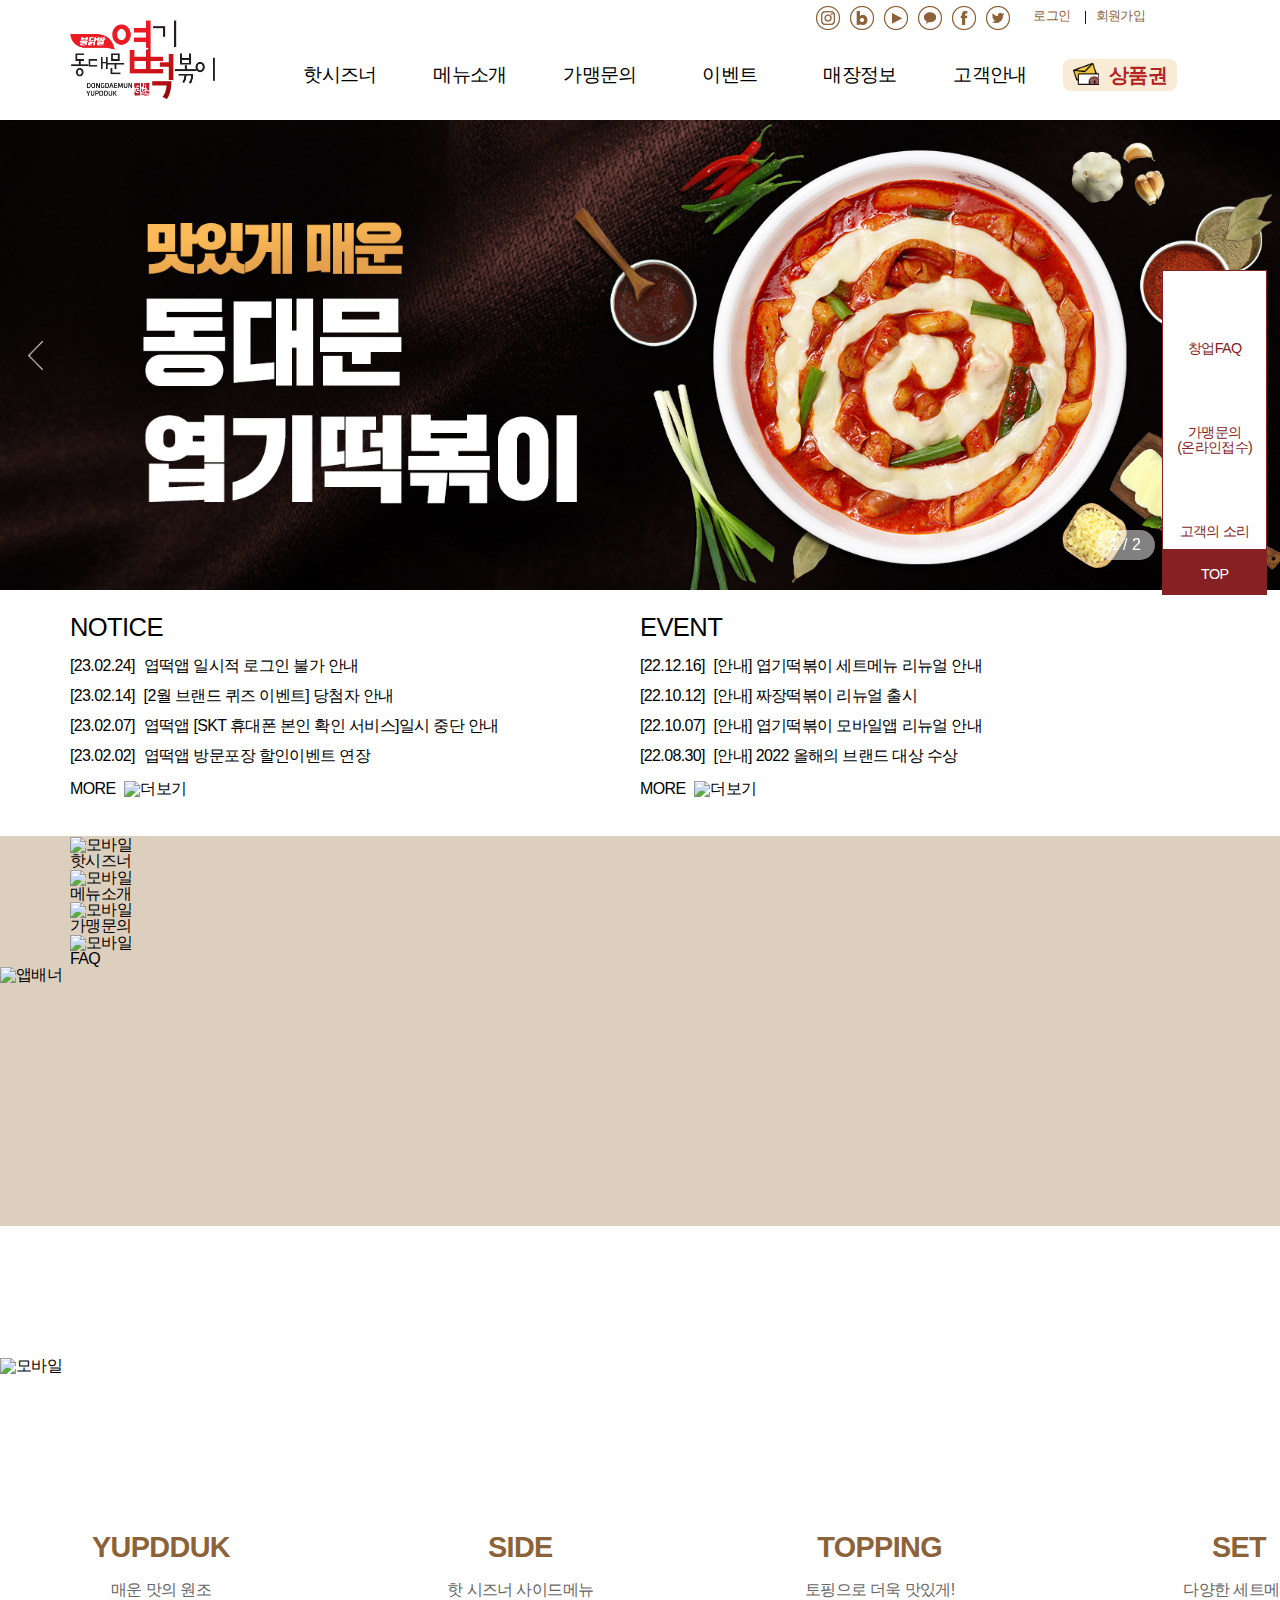
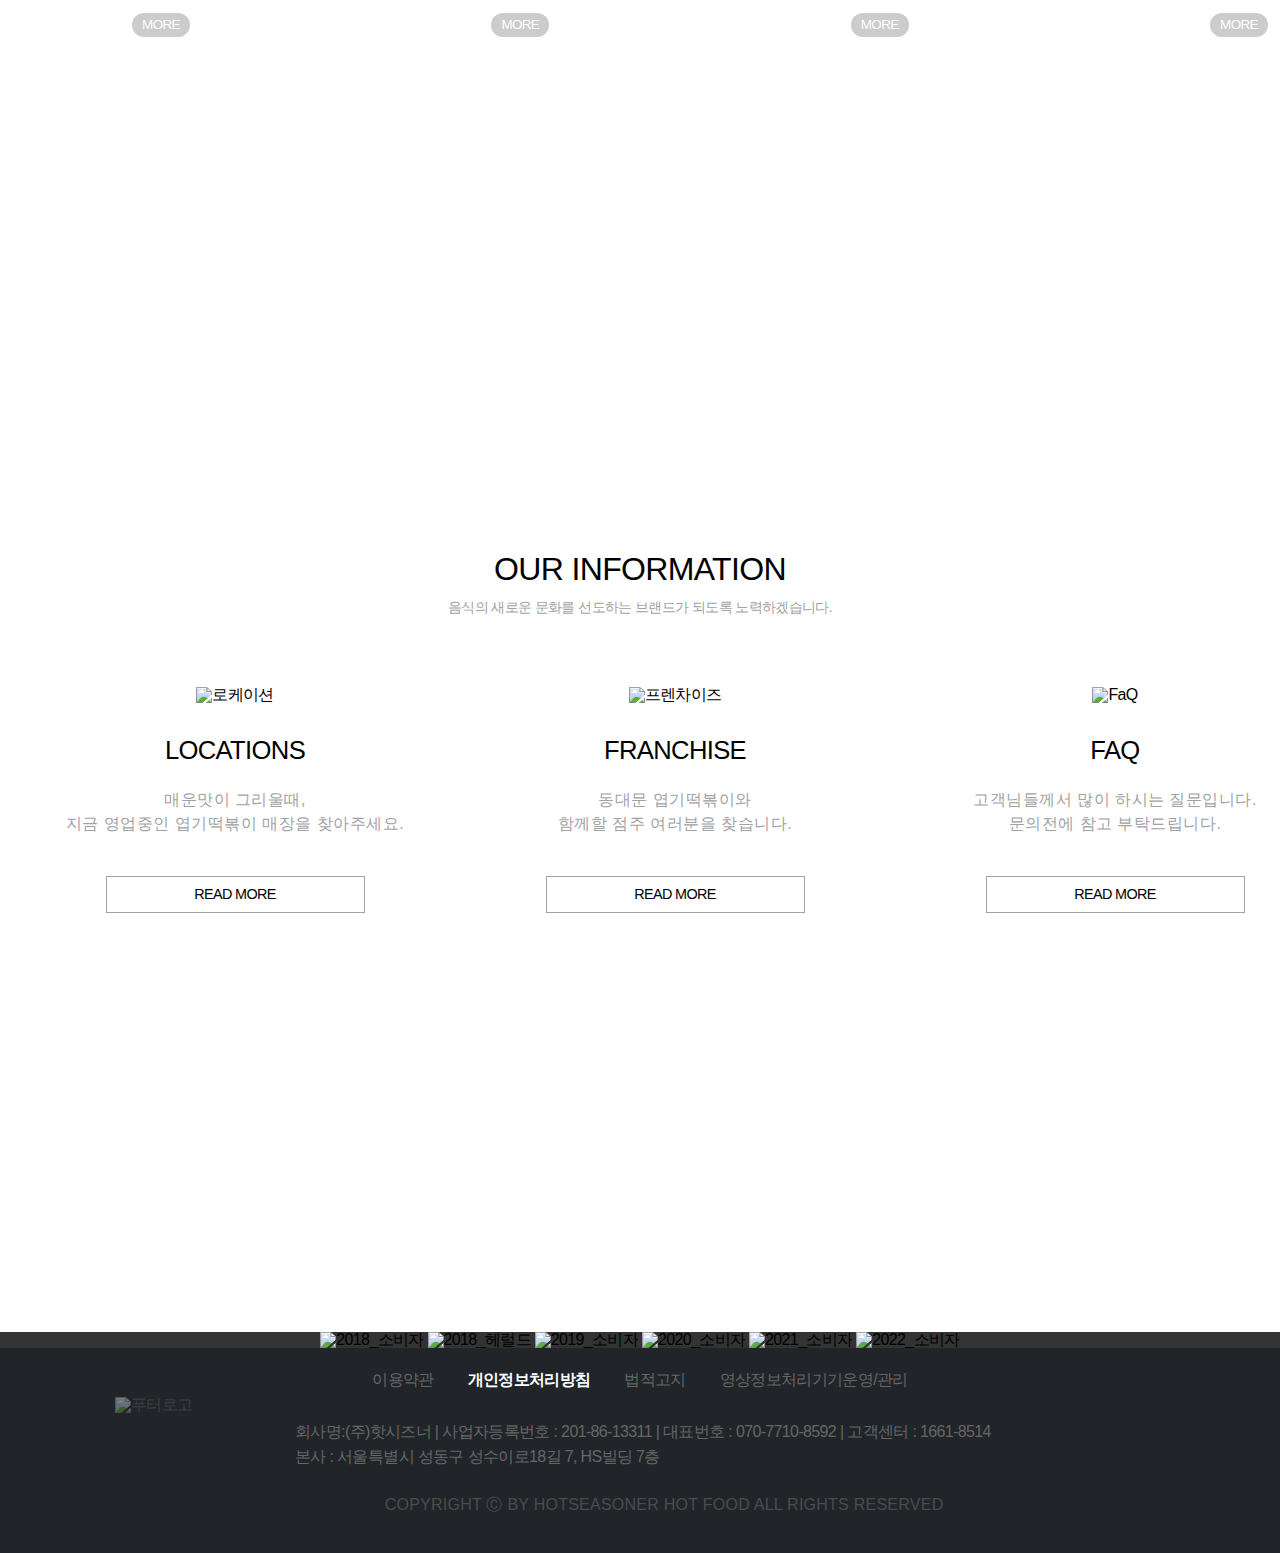
==== commit 91383a8c: "feat : 로그인 페이지 작업 완료" ====
--- a/index.html
+++ b/index.html
@@ -53,15 +53,6 @@
     <!--//Swiper JS -->
 
     <link rel="stylesheet" href="./css/style.css" />
-    <link rel="stylesheet" href="./css/header.css" />
-    <link rel="stylesheet" href="./css/mainslide.css" />
-    <link rel="stylesheet" href="./css/notice.css" />
-    <link rel="stylesheet" href="./css/banner.css" />
-    <link rel="stylesheet" href="./css/reco-menu.css" />
-    <link rel="stylesheet" href="./css/quickmenu.css" />
-    <link rel="stylesheet" href="./css/footer.css" />
-    <link rel="stylesheet" href="./css/notice.css" />
-    <link rel="stylesheet" href="./css/quickmenu.css" />
   </head>
   <body>
     <!-- 전체틀 -->
@@ -304,6 +295,7 @@
           pagination: {
             el: ".main-slide-control",
             clickable: true,
+            type: "fraction",
           },
         });
       </script>
@@ -333,7 +325,7 @@
             </ul>
             <div class="notice-notice-more">
               <a href="#">MORE</a>
-              <a href="#"><img src="images/morebtn.png" alt="더보기" /></a>
+              <a href="#"><img src="./images/morebtn.png" alt="더보기" /></a>
             </div>
           </div>
           <div class="notice-right">
@@ -358,25 +350,25 @@
             </ul>
             <div class="notice-event-more">
               <a href="#">MORE</a>
-              <a href="#"><img src="images/morebtn.png" alt="더보기" /></a>
+              <a href="#"><img src="./images/morebtn.png" alt="더보기" /></a>
             </div>
           </div>
           <div class="notice-mobile">
             <div class="mobile-list">
               <div class="mobileicon">
-                <img src="images/mobileMainIcon01.png" alt="모바일" />
+                <img src="./images/mobileMainIcon01.png" alt="모바일" />
                 <p>핫시즈너</p>
               </div>
               <div class="mobileicon">
-                <img src="images/mobileMainIcon02.png" alt="모바일" />
+                <img src="./images/mobileMainIcon02.png" alt="모바일" />
                 <p>메뉴소개</p>
               </div>
               <div class="mobileicon">
-                <img src="images/mobileMainIcon03.png" alt="모바일" />
+                <img src="./images/mobileMainIcon03.png" alt="모바일" />
                 <p>가맹문의</p>
               </div>
               <div class="mobileicon">
-                <img src="images/mobileMainIcon04.png" alt="모바일" />
+                <img src="./images/mobileMainIcon04.png" alt="모바일" />
                 <p>FAQ</p>
               </div>
             </div>
@@ -387,10 +379,10 @@
       <section class="banner">
         <div class="inner">
           <div class="banner-appbanner">
-            <img src="images/app.banner.jpg" alt="앱배너" />
+            <img src="./images/app.banner.jpg" alt="앱배너" />
           </div>
           <div class="banner-mobliebanner">
-            <a href="#"><img src="images/btn_download.png" alt="모바일" /></a>
+            <a href="#"><img src="./images/btn_download.png" alt="모바일" /></a>
           </div>
         </div>
       </section>
@@ -442,15 +434,20 @@
           <div class="reco-menu-evant">
             <div class="reco-menu-mini-title">
               <p>YUPDDUK EVANT</p>
-              <hr>
+              <hr />
             </div>
             <div class="reco-menu-mini-menu">
               <ul class="reco-menu-mini-gnb">
                 <li>
                   <a href="#">
                     <div class="reco-menu-mini-image">
-                      <img src="/images/menuchange.png" alt="메뉴체인지" />
-                      <button>보러<br/>가기</button>
+                      <img src="./images/menuchange.png" alt="메뉴체인지" />
+                      <button>보러<br />가기</button>
+                      <!-- <img
+                        src="./images/show-image-s.png"
+                        alt="보러가기"
+                        class="show-img"
+                      /> -->
                     </div>
                   </a>
                   <p>[안내] 엽기떡볶이 세트메뉴 리뉴얼 안내</p>
@@ -458,8 +455,8 @@
                 <li>
                   <a href="#">
                     <div class="reco-menu-mini-image">
-                      <img src="/images/zzadduk.png" alt="짜장떡볶이" />
-                      <button>보러<br/>가기</button>
+                      <img src="./images/zzadduk.png" alt="짜장떡볶이" />
+                      <button>보러<br />가기</button>
                     </div>
                   </a>
                   <p>[안내] 짜장떡볶이 리뉴얼 출시</p>
@@ -467,8 +464,8 @@
                 <li>
                   <a href="#">
                     <div class="reco-menu-mini-image">
-                      <img src="/images/app-comingsoon.png" alt="앱광고" />
-                      <button>보러<br/>가기</button>
+                      <img src="./images/app-comingsoon.png" alt="앱광고" />
+                      <button>보러<br />가기</button>
                     </div>
                   </a>
                   <p>[안내] 엽기떡볶이 모바일앱 리뉴얼 안내</p>
@@ -493,7 +490,7 @@
             <a href="#">
               <div class="bis-menu">
                 <div class="bis-n">
-                  <img src="/images/Location.jpg" alt="로케이션" />
+                  <img src="./images/Location.jpg" alt="로케이션" />
                   <h3>LOCATIONS</h3>
                   <p>
                     매운맛이 그리울때,<br />지금 영업중인 엽기떡볶이 매장을
@@ -508,7 +505,7 @@
             <a href="#">
               <div class="bis-menu">
                 <div class="bis-n">
-                  <img src="/images/FranChise.jpg" alt="프렌차이즈" />
+                  <img src="./images/FranChise.jpg" alt="프렌차이즈" />
                   <h3>FRANCHISE</h3>
                   <p>동대문 엽기떡볶이와<br />함께할 점주 여러분을 찾습니다.</p>
                   <div class="bis-button">
@@ -520,7 +517,7 @@
             <a href="#">
               <div class="bis-menu">
                 <div class="bis-n">
-                  <img src="/images/faq.jpg" alt="FaQ" />
+                  <img src="./images/faq.jpg" alt="FaQ" />
                   <h3>FAQ</h3>
                   <p>
                     고객님들께서 많이 하시는 질문입니다.<br />문의전에 참고
@@ -543,30 +540,30 @@
               <ul class="bis-sns-icon-t">
                 <li>
                   <a href="#"
-                    ><img src="/images/float_instargram3.png" alt=""
-                  /></a>
-                </li>
-                <li>
-                  <a href="#"><img src="/images/float_blog3.png" alt="" /></a>
-                </li>
-                <li>
-                  <a href="#"
-                    ><img src="/images/float_youtube3.png" alt=""
-                  /></a>
-                </li>
-                <li>
-                  <a href="#"
-                    ><img src="/images/float_kakaotalk3.png" alt=""
-                  /></a>
-                </li>
-                <li>
-                  <a href="#"
-                    ><img src="/images/float_facebook3.png" alt=""
-                  /></a>
-                </li>
-                <li>
-                  <a href="#"
-                    ><img src="/images/float_twitter3.png" alt=""
+                    ><img src="./images/float_instargram3.png" alt=""
+                  /></a>
+                </li>
+                <li>
+                  <a href="#"><img src="./images/float_blog3.png" alt="" /></a>
+                </li>
+                <li>
+                  <a href="#"
+                    ><img src="./images/float_youtube3.png" alt=""
+                  /></a>
+                </li>
+                <li>
+                  <a href="#"
+                    ><img src="./images/float_kakaotalk3.png" alt=""
+                  /></a>
+                </li>
+                <li>
+                  <a href="#"
+                    ><img src="./images/float_facebook3.png" alt=""
+                  /></a>
+                </li>
+                <li>
+                  <a href="#"
+                    ><img src="./images/float_twitter3.png" alt=""
                   /></a>
                 </li>
               </ul>
@@ -583,12 +580,12 @@
           <!-- 푸터 상단 -->
           <div class="footer-top">
             <div class="footer-top-i">
-              <img src="/images/awards2.png" alt="2018_소비자" />
-              <img src="/images/awards3.png" alt="2018_헤럴드" />
-              <img src="/images/awards4.png" alt="2019_소비자" />
-              <img src="/images/awards5.png" alt="2020_소비자" />
-              <img src="/images/awards6.png" alt="2021_소비자" />
-              <img src="/images/awards1.png" alt="2022_소비자" />
+              <img src="./images/awards2.png" alt="2018_소비자" />
+              <img src="./images/awards3.png" alt="2018_헤럴드" />
+              <img src="./images/awards4.png" alt="2019_소비자" />
+              <img src="./images/awards5.png" alt="2020_소비자" />
+              <img src="./images/awards6.png" alt="2021_소비자" />
+              <img src="./images/awards1.png" alt="2022_소비자" />
             </div>
           </div>
           <!-- 푸터 하단 -->
@@ -612,7 +609,7 @@
               <div class="footer-bottom-d">
                 <div class="footer-bottom-company">
                   <div class="footer-bottom-company-left">
-                    <img src="/images/footer_logo.png" alt="푸터로고" />
+                    <img src="./images/footer_logo.png" alt="푸터로고" />
                   </div>
                   <div class="footer-bottom-company-right">
                     <div class="footer-bottom-company-right-u">
--- a/css/style.css
+++ b/css/style.css
@@ -1,5 +1,12 @@
 @charset "utf-8";
-@import url("/css/font.css");
+@import url("./font.css");
+@import url("./quickmenu.css");
+@import url("./header.css");
+@import url("./mainslide.css");
+@import url("./notice.css");
+@import url("./banner.css");
+@import url("./reco-menu.css");
+@import url("./footer.css");
 
 * {
   margin: 0;
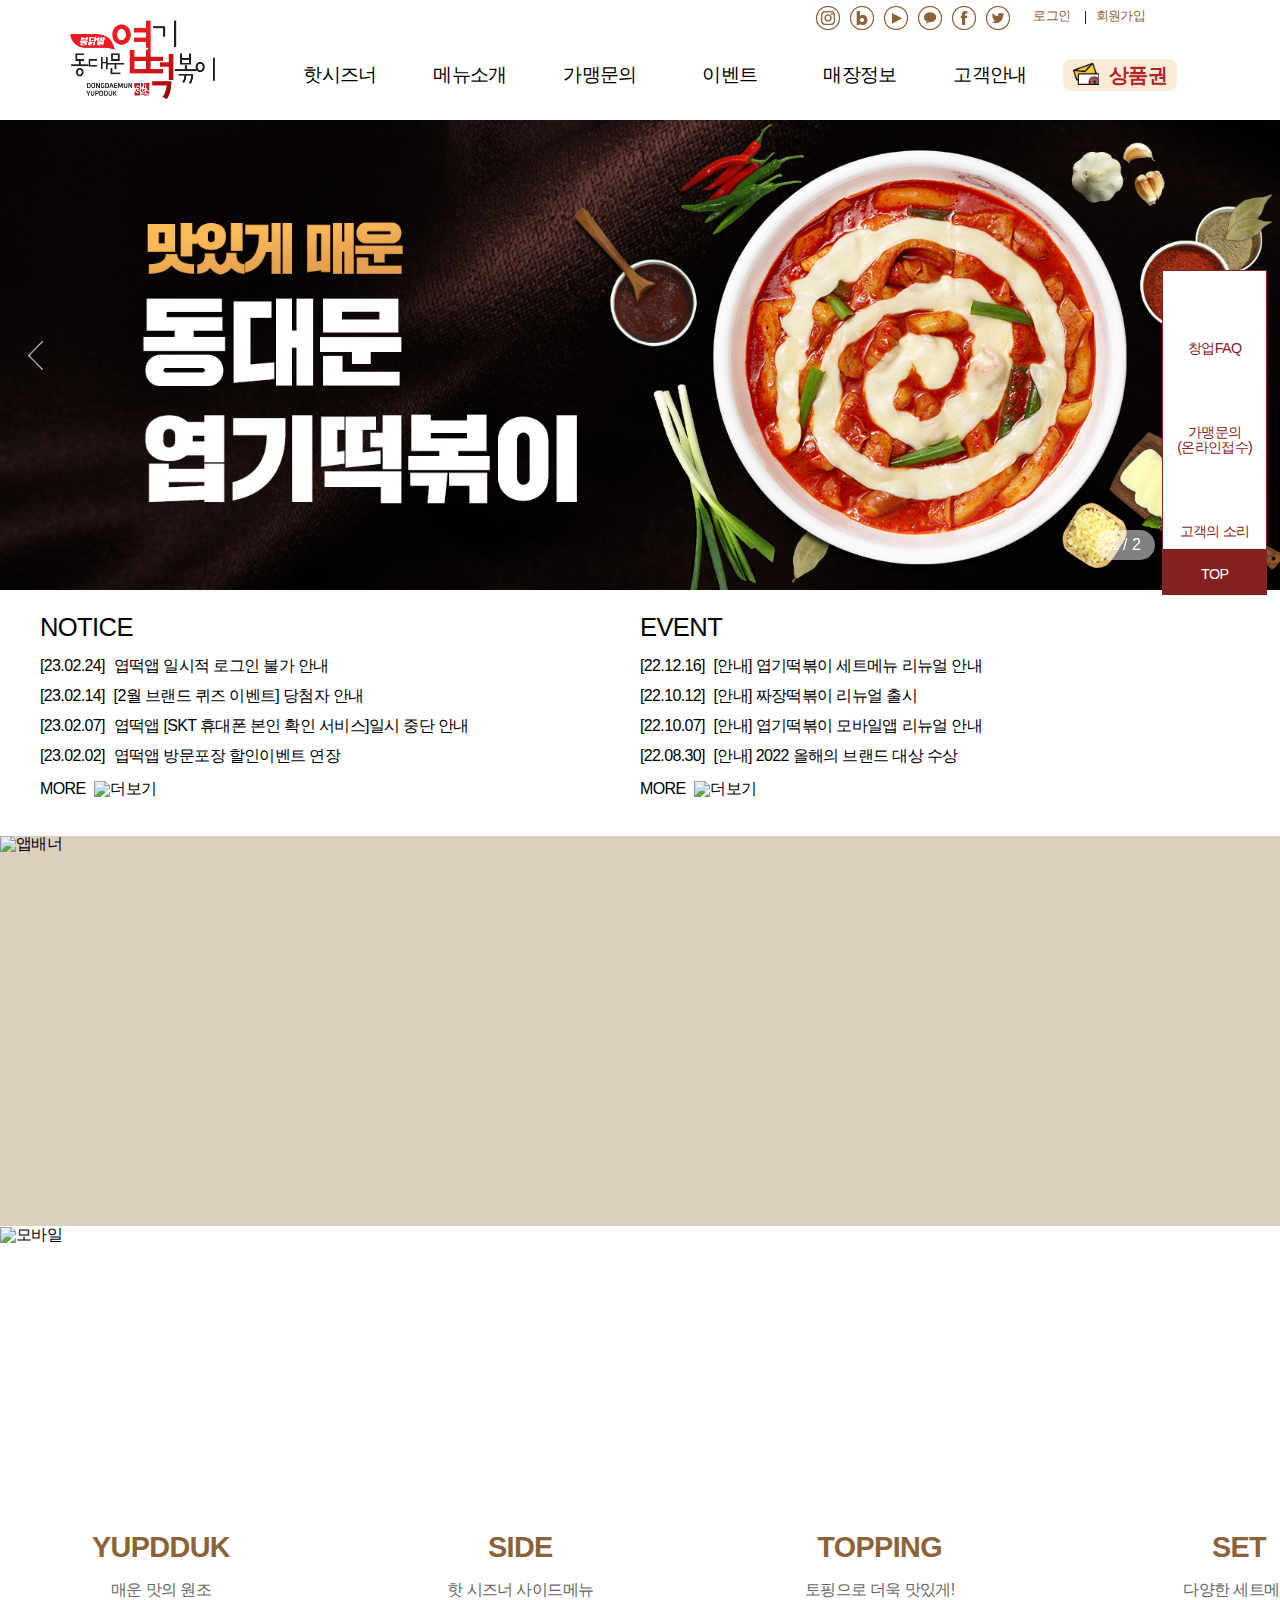
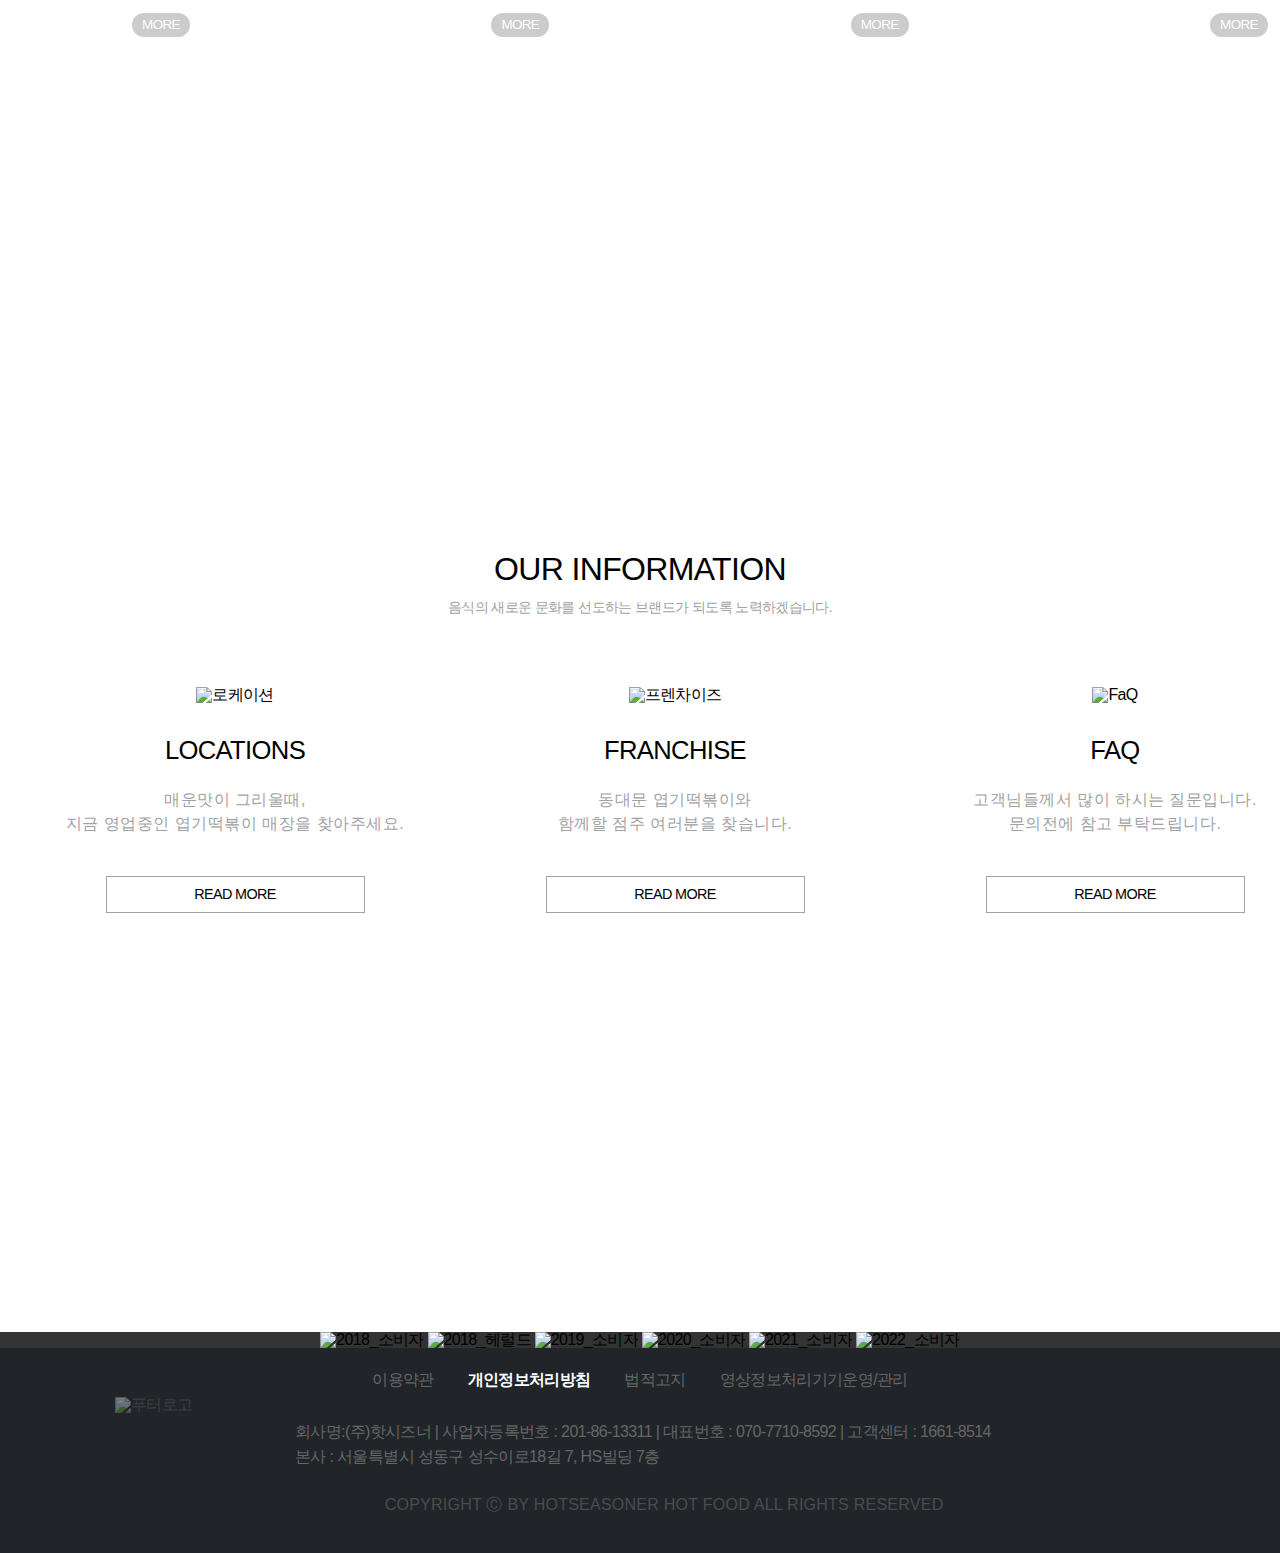
==== commit 6f91fc9f: "updata : 링크 수정" ====
--- a/index.html
+++ b/index.html
@@ -20,6 +20,32 @@
       content="https://www.yupdduk.com/images/header/h_logo.jpg"
     />
     <meta property="og:url" content="https://www.yupdduk.com/" />
+    <!-- 파비콘 -->
+    <link
+      rel="apple-touch-icon"
+      sizes="180x180"
+      href="./images/favicon/apple-touch-icon.png"
+    />
+    <link
+      rel="icon"
+      type="image/png"
+      sizes="32x32"
+      href="./images/favicon/favicon-32x32.png"
+    />
+    <link
+      rel="icon"
+      type="image/png"
+      sizes="16x16"
+      href="./images/favicon/favicon-16x16.png"
+    />
+    <link rel="manifest" href="./images/favicon/site.webmanifest" />
+    <link
+      rel="mask-icon"
+      href="./images/favicon/safari-pinned-tab.svg"
+      color="#5bbad5"
+    />
+    <meta name="msapplication-TileColor" content="#da532c" />
+    <meta name="theme-color" content="#ffffff" />
     <title>엽기떡볶이</title>
     <!-- Link Swiper's CSS -->
     <!-- <link
@@ -86,38 +112,39 @@
             <div class="social">
               <ul class="sns-link">
                 <li>
-                  <a href="#"
-                    ><img src="./images/sns-instargram.png" alt="sns-이미지"
-                  /></a>
-                </li>
-                <li>
-                  <a href="#"
-                    ><img src="./images/sns-blog.png" alt="sns-이미지"
-                  /></a>
-                </li>
-                <li>
-                  <a href="#"
-                    ><img src="./images/sns-youtube.png" alt="sns-이미지"
-                  /></a>
-                </li>
-                <li>
-                  <a href="#"
-                    ><img src="./images/sns-kakao.png" alt="sns-이미지"
-                  /></a>
-                </li>
-                <li>
-                  <a href="#"
+                  <a href="https://www.instagram.com/yupdduk_official/"
+                    ><img src="./images/sns-instargram.png" alt="인스타"
+                  /></a>
+                </li>
+                <li>
+                  <a href="https://blog.naver.com/ddm_yupdduk"
+                    ><img src="./images/sns-blog.png" alt="블로그"
+                  /></a>
+                </li>
+                <li>
+                  <a
+                    href="https://www.youtube.com/channel/UC6n3KHZx7bs5dK1fSVqWLvw"
+                    ><img src="./images/sns-youtube.png" alt="유튜브"
+                  /></a>
+                </li>
+                <li>
+                  <a href="https://pf.kakao.com/_xlxgBxjC"
+                    ><img src="./images/sns-kakao.png" alt="카카오"
+                  /></a>
+                </li>
+                <li>
+                  <a href="https://www.facebook.com/ddmyupdduk/"
                     ><img src="./images/sns-facebook.png" alt="sns-이미지"
                   /></a>
                 </li>
                 <li>
-                  <a href="#"
+                  <a href="https://twitter.com/Yupdduk_twt"
                     ><img src="./images/sns-tw.png" alt="sns-이미지"
                   /></a>
                 </li>
               </ul>
               <ul class="account-box">
-                <li><a href="#">로그인</a></li>
+                <li><a href="./page/login.html" target="_blank">로그인</a></li>
                 <li><a href="#">회원가입</a></li>
               </ul>
             </div>
@@ -192,7 +219,13 @@
             <nav class="mobile-nav-menu">
               <div class="account">
                 <ul class="account-list">
-                  <li><a href="#">로그인</a></li>
+                  <li>
+                    <a
+                      href="./page/login.html"
+                      onclick="openPopup(); return false;"
+                      >로그인</a
+                    >
+                  </li>
                   <li><a href="#">회원가입</a></li>
                 </ul>
               </div>
@@ -249,6 +282,39 @@
                       상품권
                     </span>
                   </a>
+                </li>
+              </ul>
+              <ul class="mobile-sns-link">
+                <li>
+                  <a href="https://www.instagram.com/yupdduk_official/"
+                    ><img src="./images/sns-instargram.png" alt="인스타"
+                  /></a>
+                </li>
+                <li>
+                  <a href="https://blog.naver.com/ddm_yupdduk"
+                    ><img src="./images/sns-blog.png" alt="블로그"
+                  /></a>
+                </li>
+                <li>
+                  <a
+                    href="https://www.youtube.com/channel/UC6n3KHZx7bs5dK1fSVqWLvw"
+                    ><img src="./images/sns-youtube.png" alt="유튜브"
+                  /></a>
+                </li>
+                <li>
+                  <a href="https://pf.kakao.com/_xlxgBxjC"
+                    ><img src="./images/sns-kakao.png" alt="카카오"
+                  /></a>
+                </li>
+                <li>
+                  <a href="https://www.facebook.com/ddmyupdduk/"
+                    ><img src="./images/sns-facebook.png" alt="sns-이미지"
+                  /></a>
+                </li>
+                <li>
+                  <a href="https://twitter.com/Yupdduk_twt"
+                    ><img src="./images/sns-tw.png" alt="sns-이미지"
+                  /></a>
                 </li>
               </ul>
             </nav>
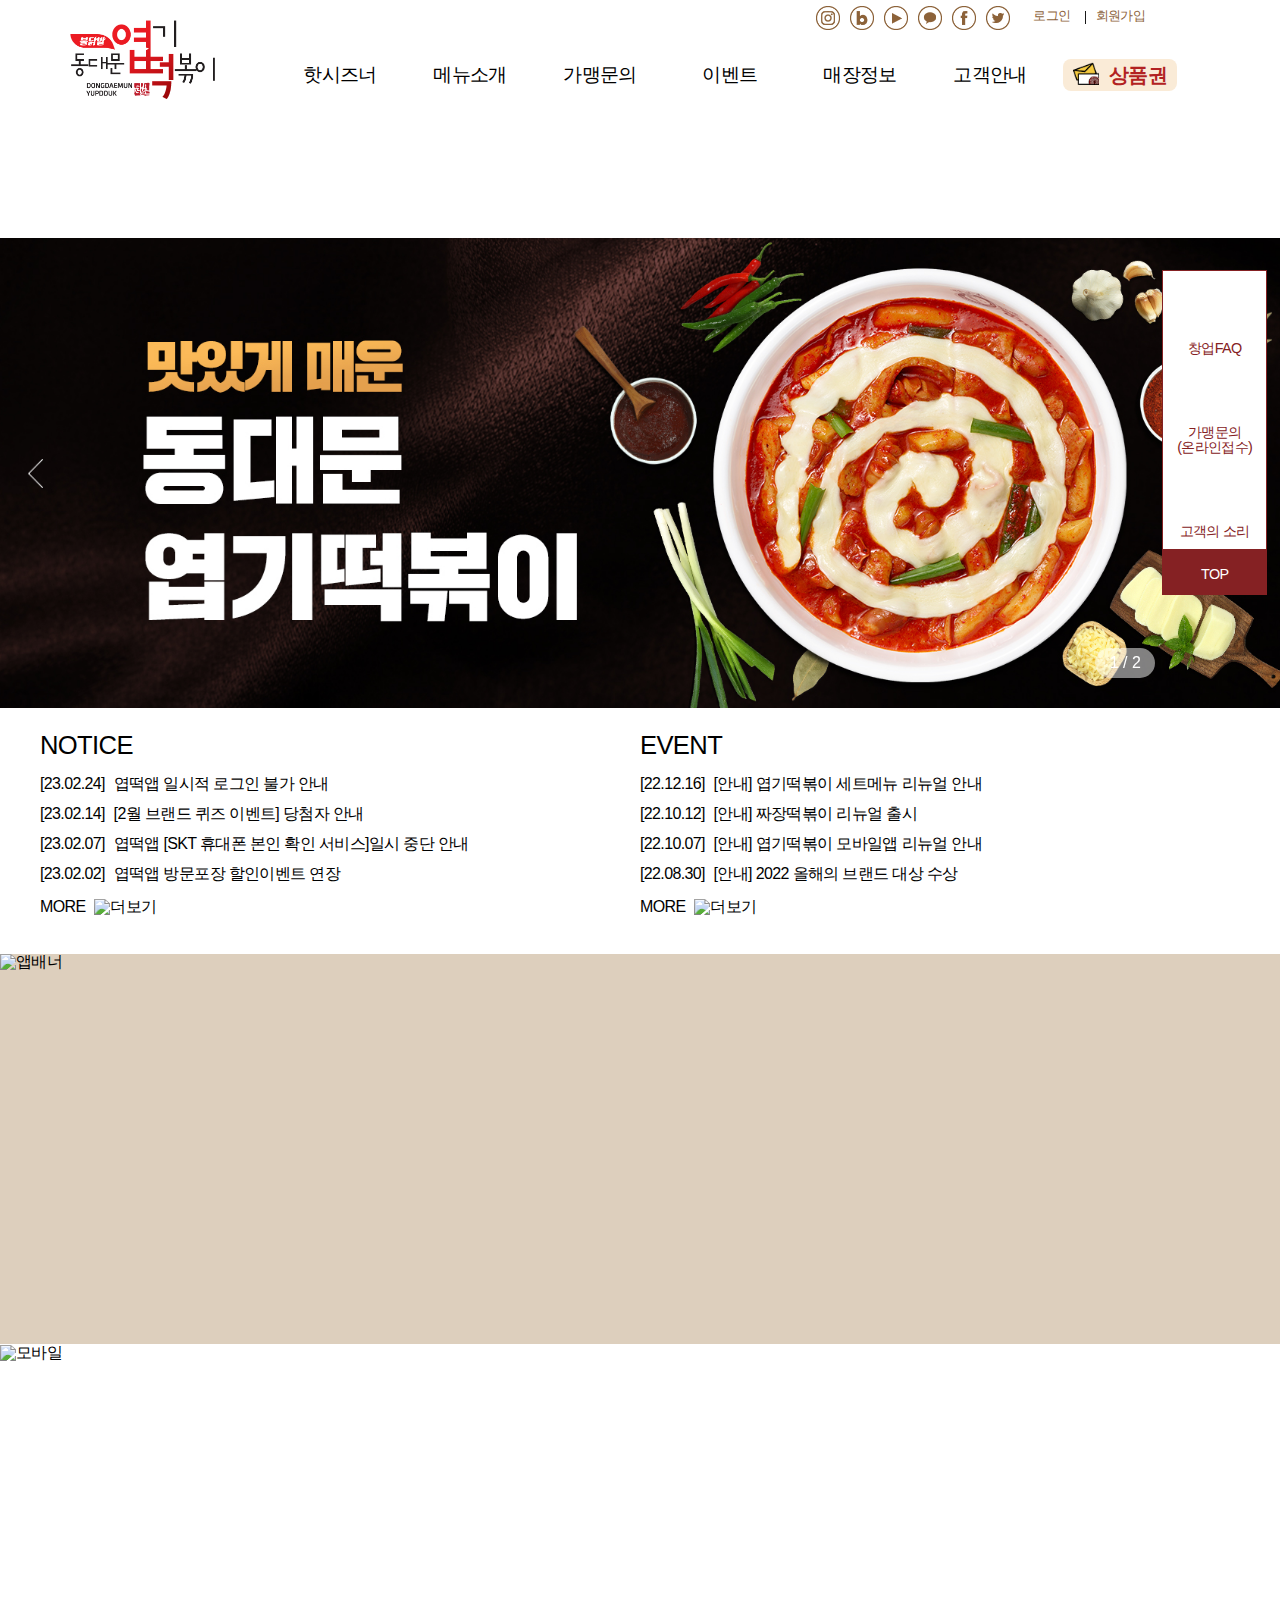
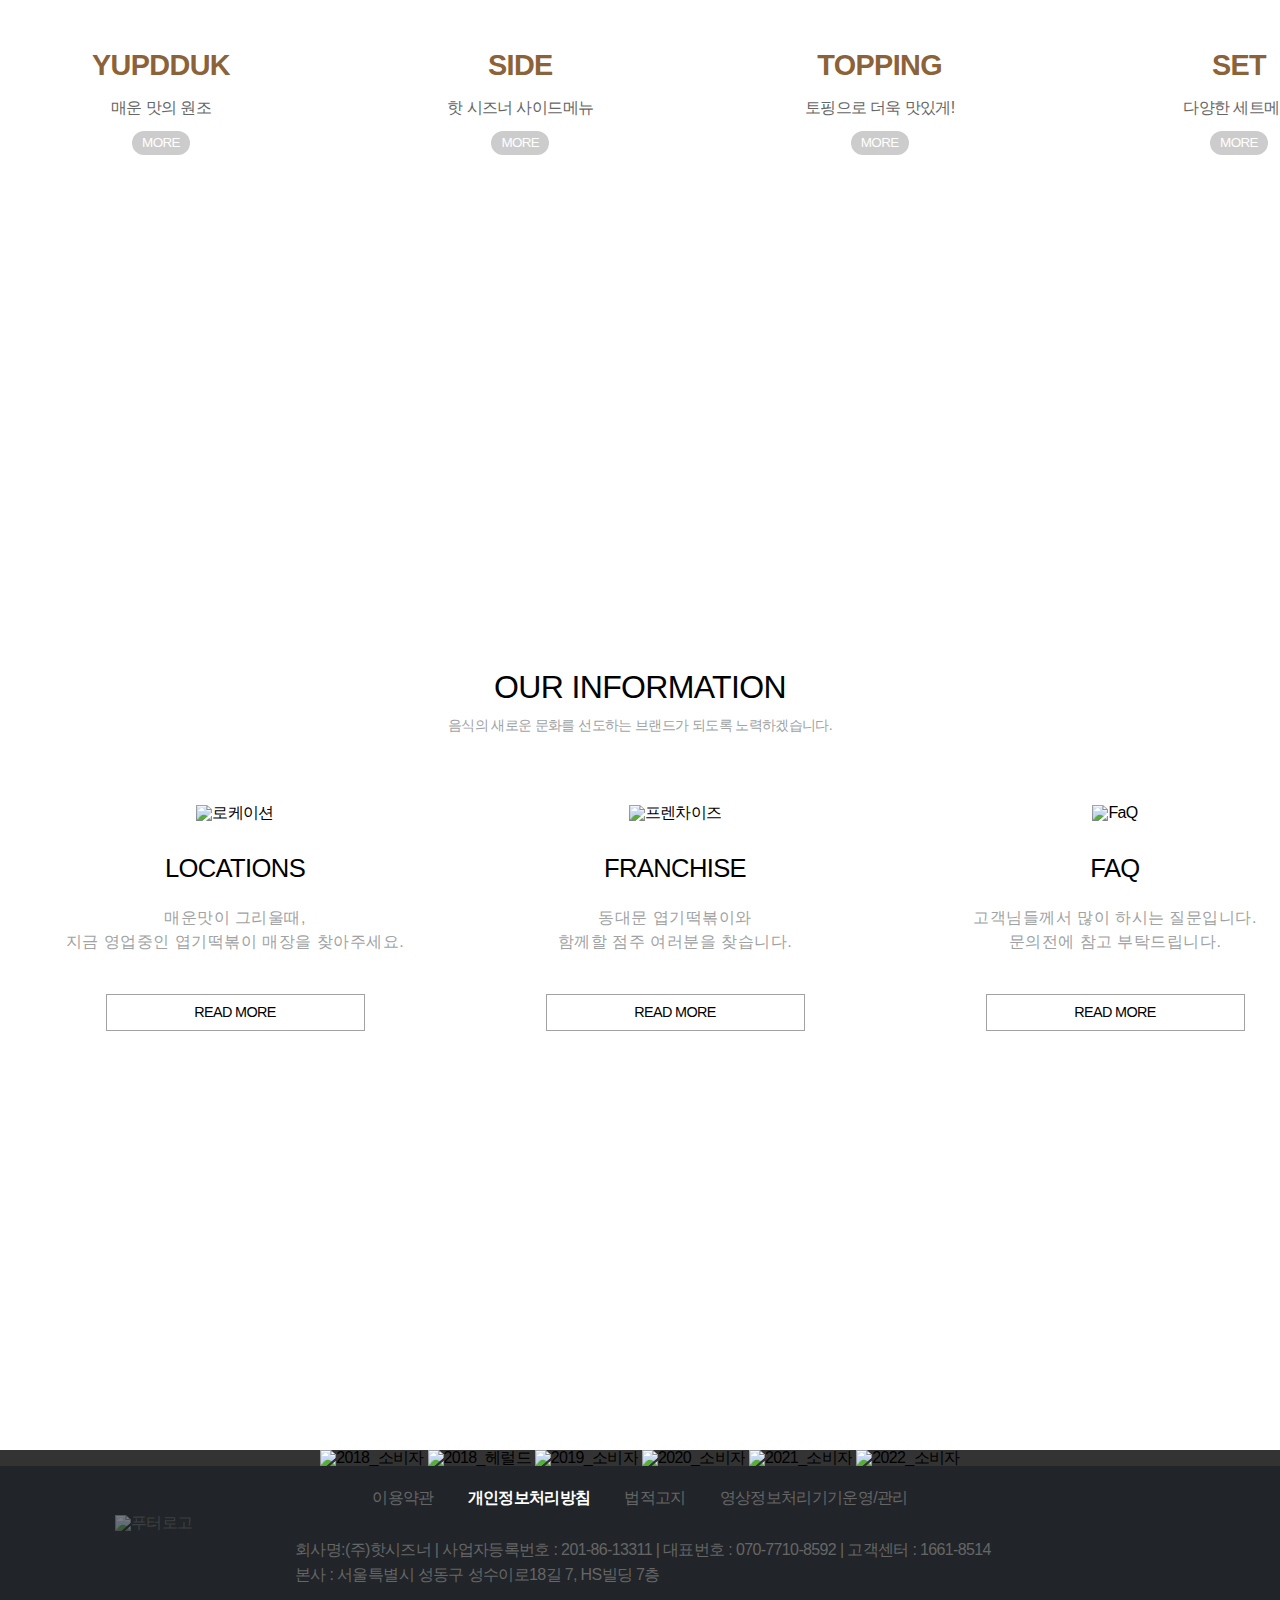
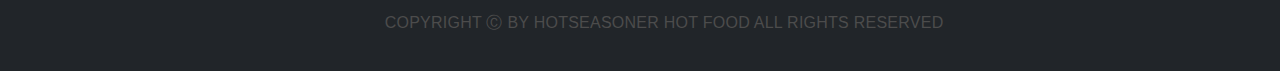
==== commit 3ddd67c7: "feat : 모달창 작업" ====
--- a/index.html
+++ b/index.html
@@ -81,7 +81,26 @@
     <link rel="stylesheet" href="./css/style.css" />
   </head>
   <body>
-    <!-- 전체틀 -->
+    <div class="popup_notice">
+      <div class="popup_inner">
+        <p class="popup-title">안내사항</p>
+        <span class="popup-text">
+          해당 웹사이트는 동대문엽기떡볶이의 클론코딩 프로젝트 이므로 실제
+          서비스중인 동대문엽기떡볶이의 사이트와 관련이 없음을 알려드립니다.
+        </span>
+        <span class="project-info">
+          <p>-프로젝트 소스-</p>
+          <p>
+            <a href="https://github.com/LSYbuilds/teamproject-yupdduk-clone"
+              >https://github.com/LSYbuilds/teamproject-yupdduk-clone</a
+            >
+          </p>
+          <p>-프로젝트 기여자-</p>
+          <p>이상윤,신지호,박호진</p>
+        </span>
+        <button class="popup-close">안내사항을 확인했습니다.</button>
+      </div>
+    </div>
     <div class="quickmenu">
       <ul class="quickmenu-list">
         <li><a href="#"> 창업FAQ </a></li>
@@ -100,6 +119,7 @@
       </ul>
     </div>
     <div id="wrap">
+      <!-- 전체틀 -->
       <!-- 헤더 -->
       <header class="header">
         <div class="inner">
